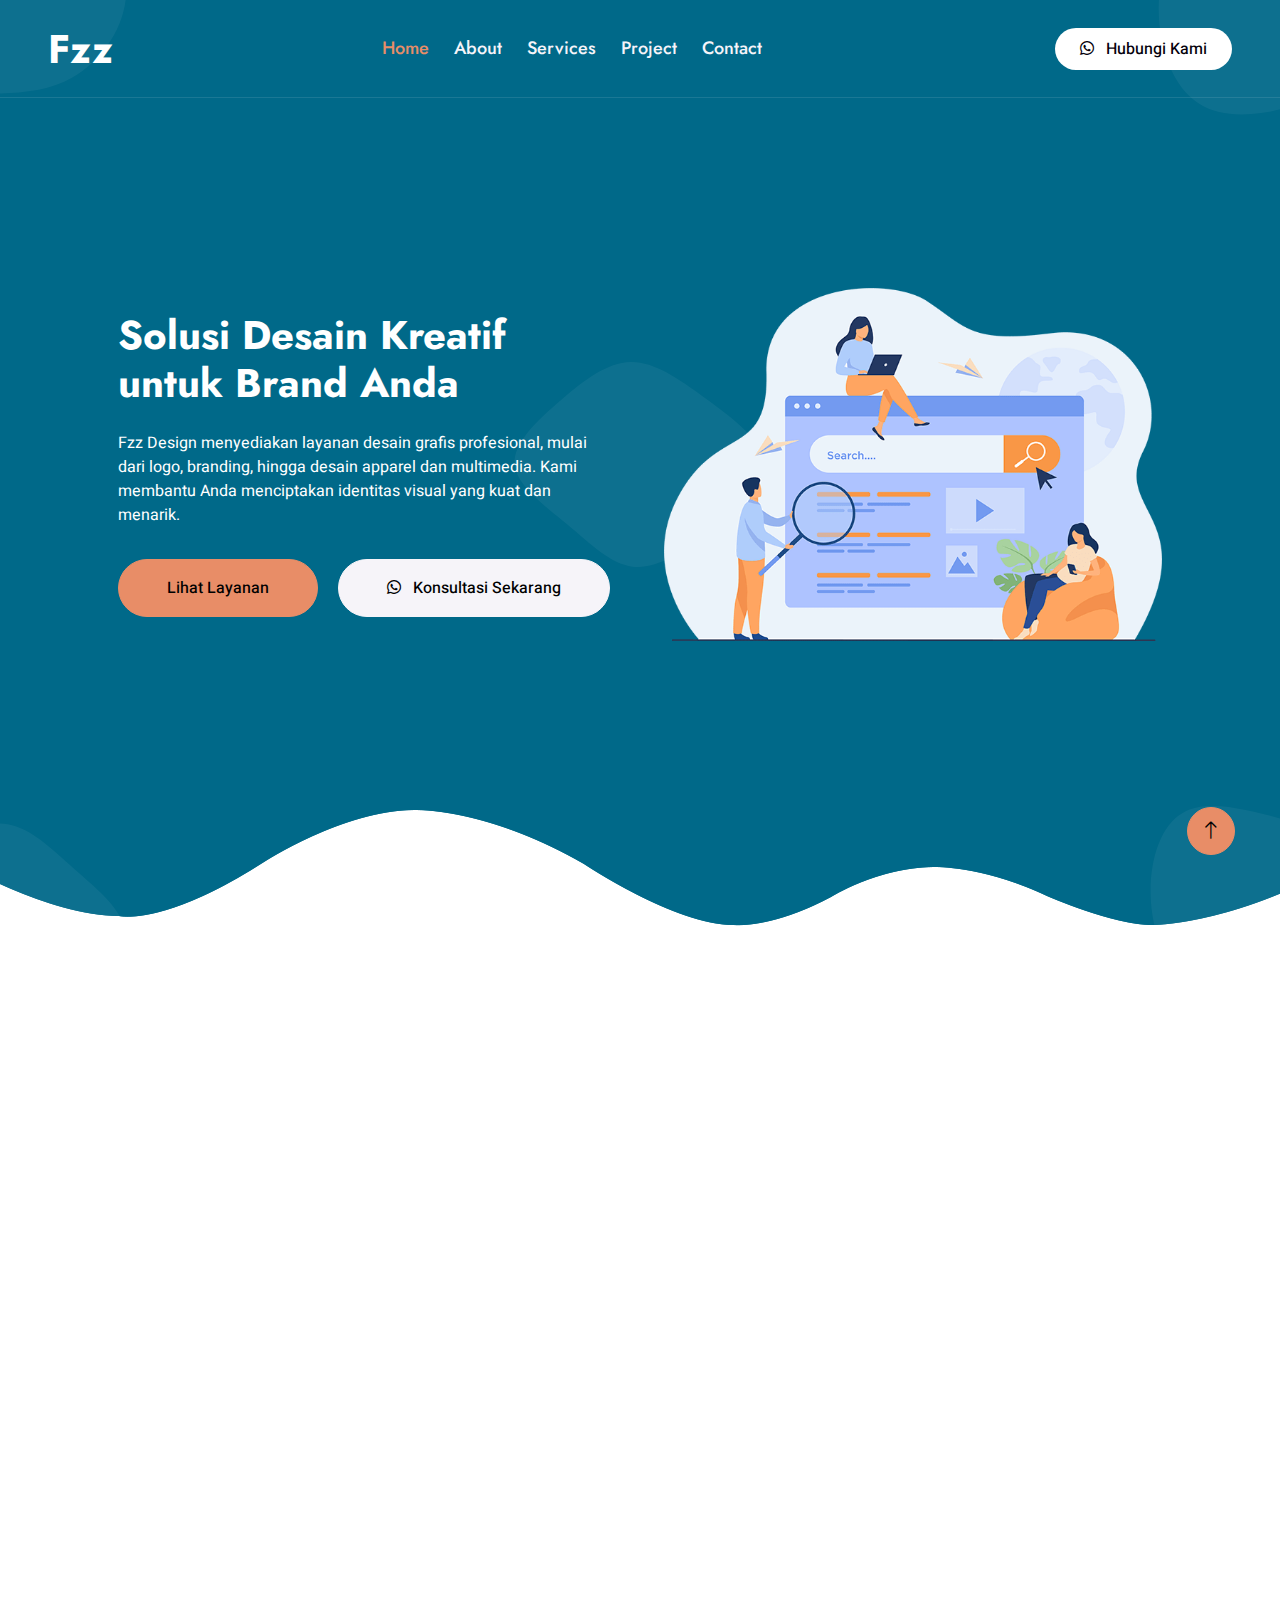
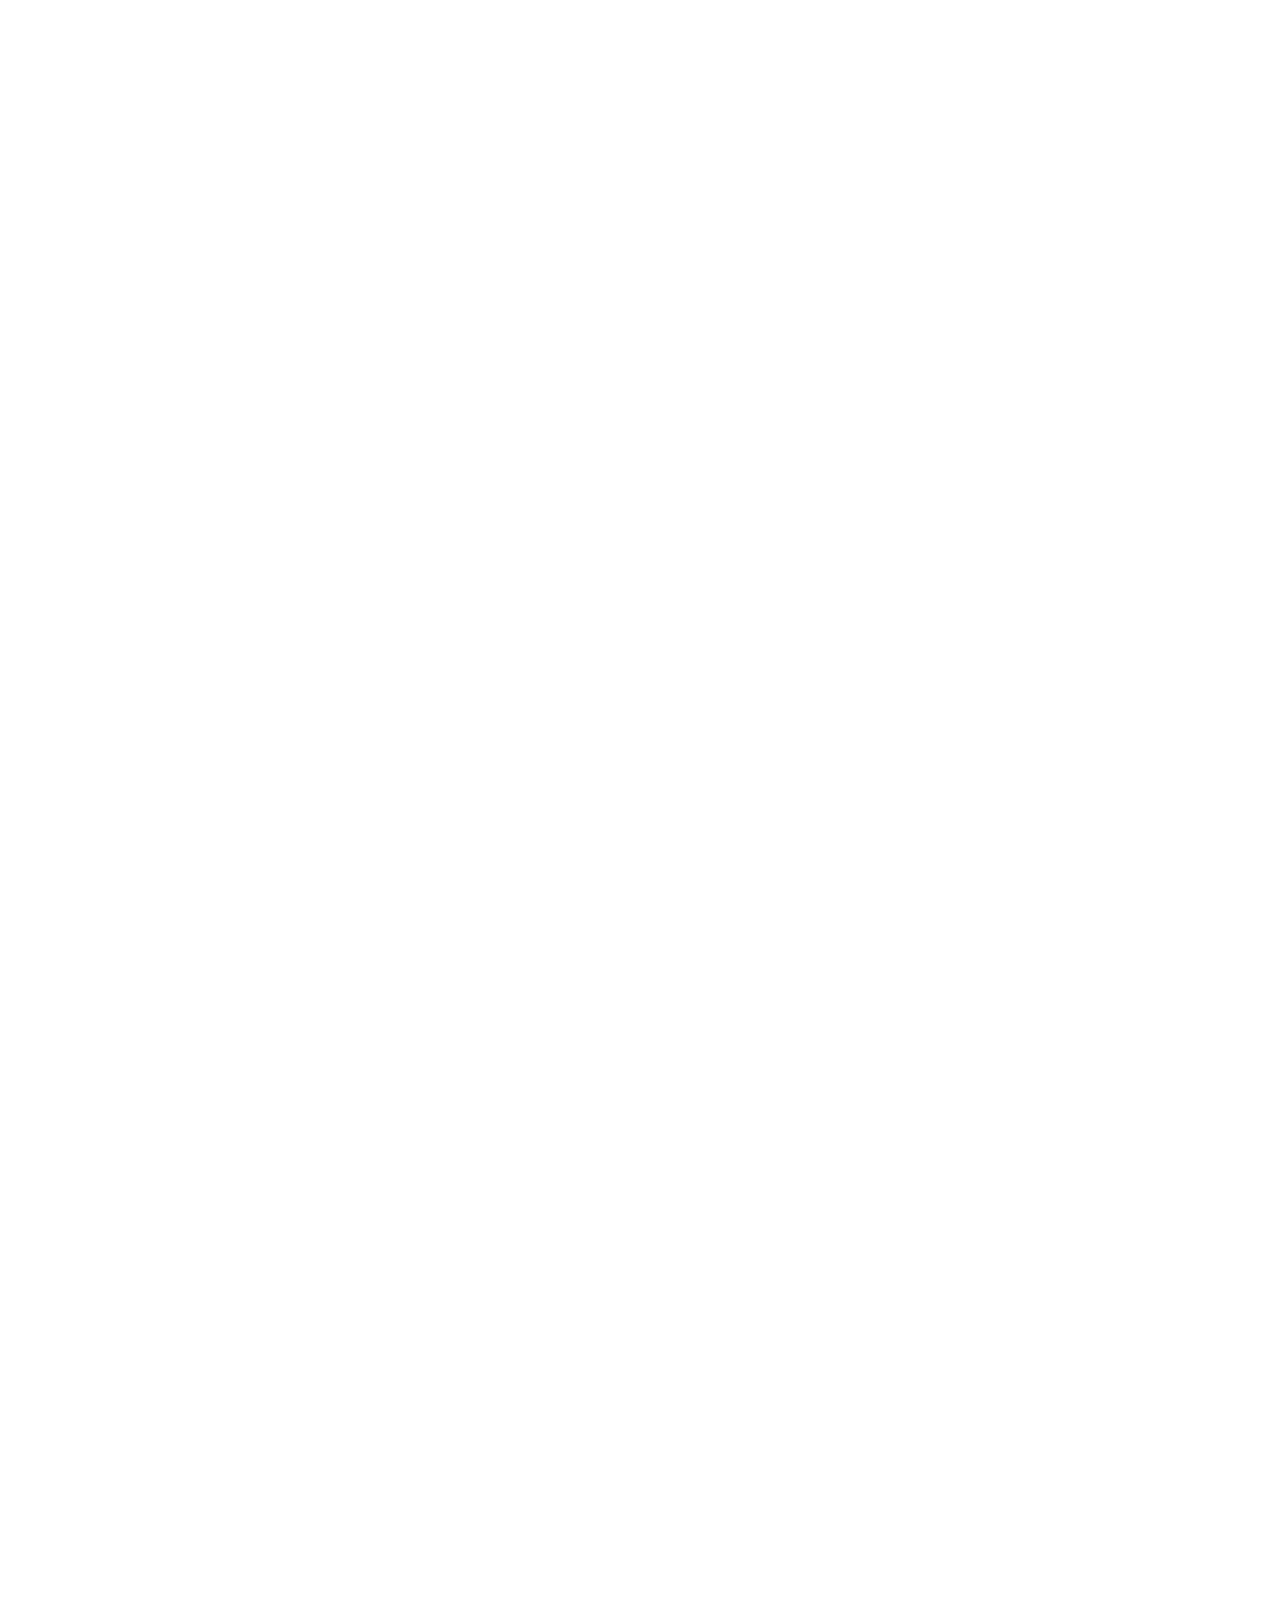
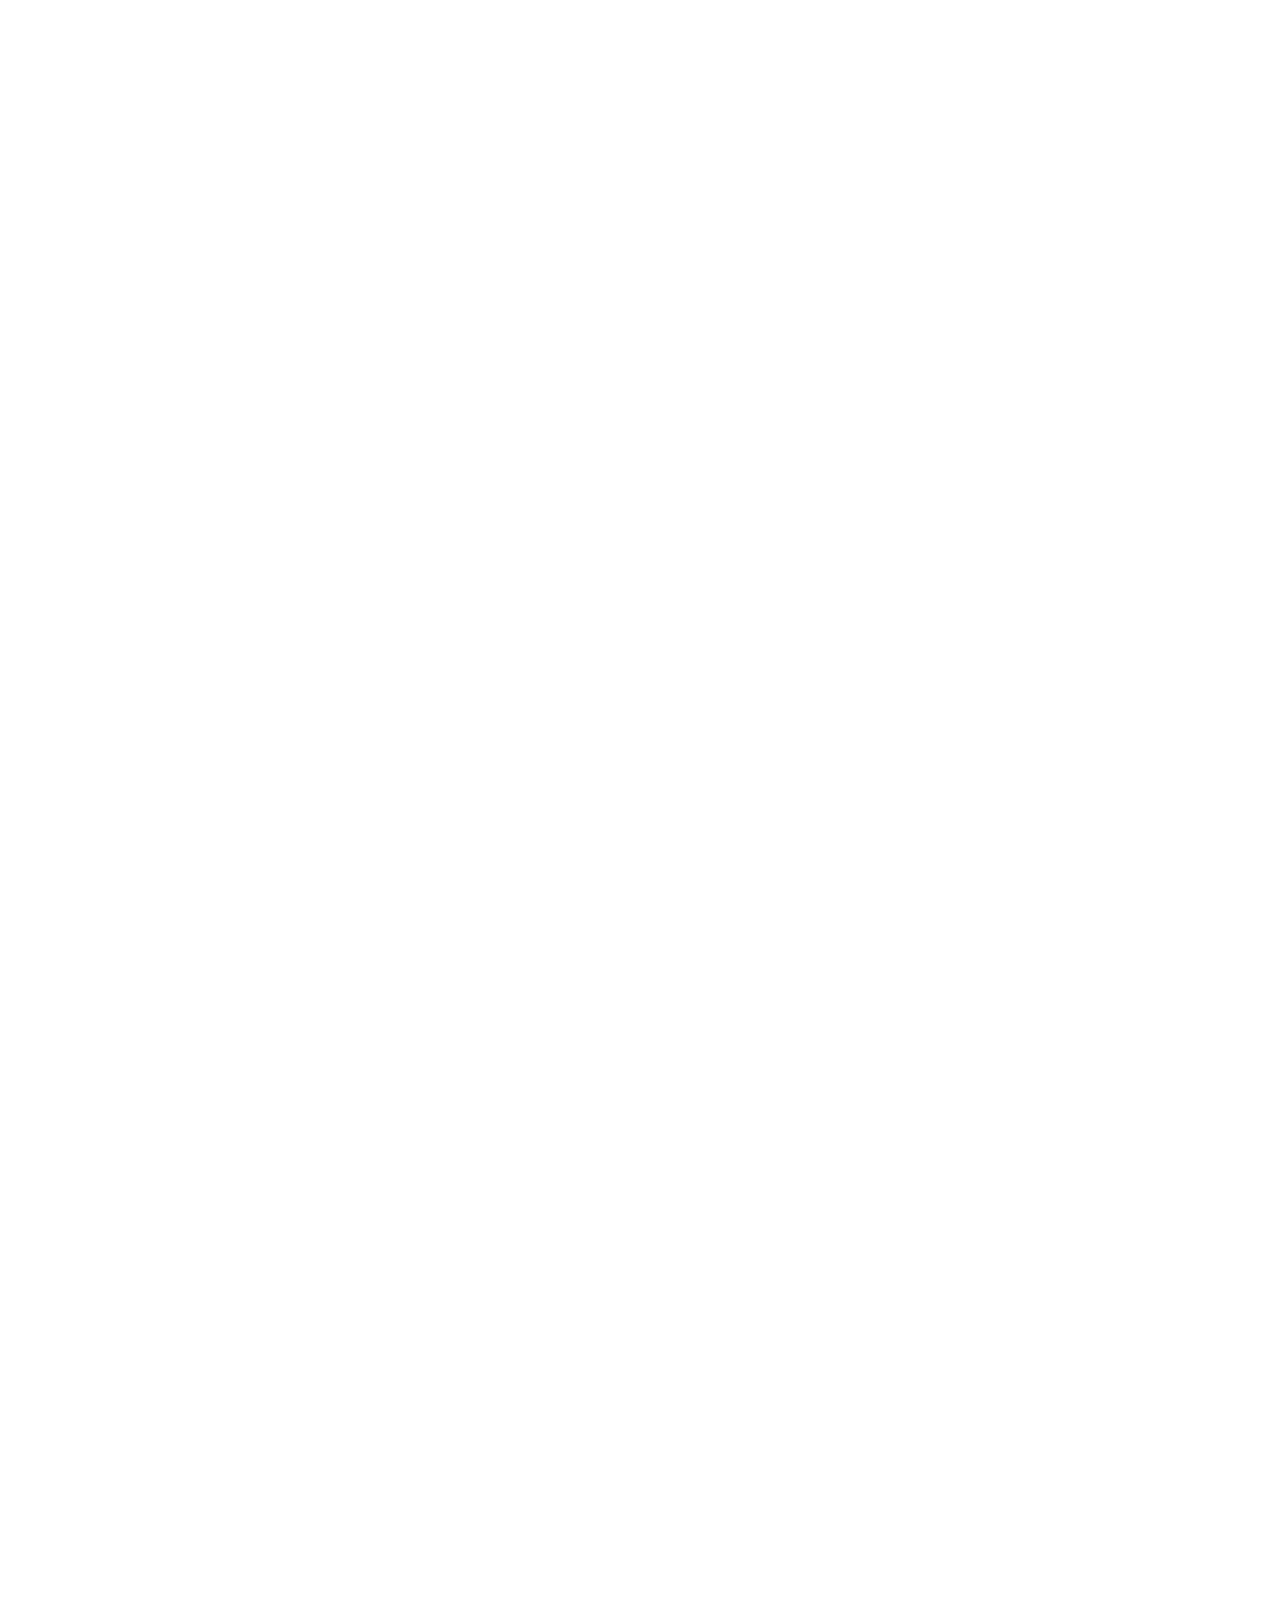
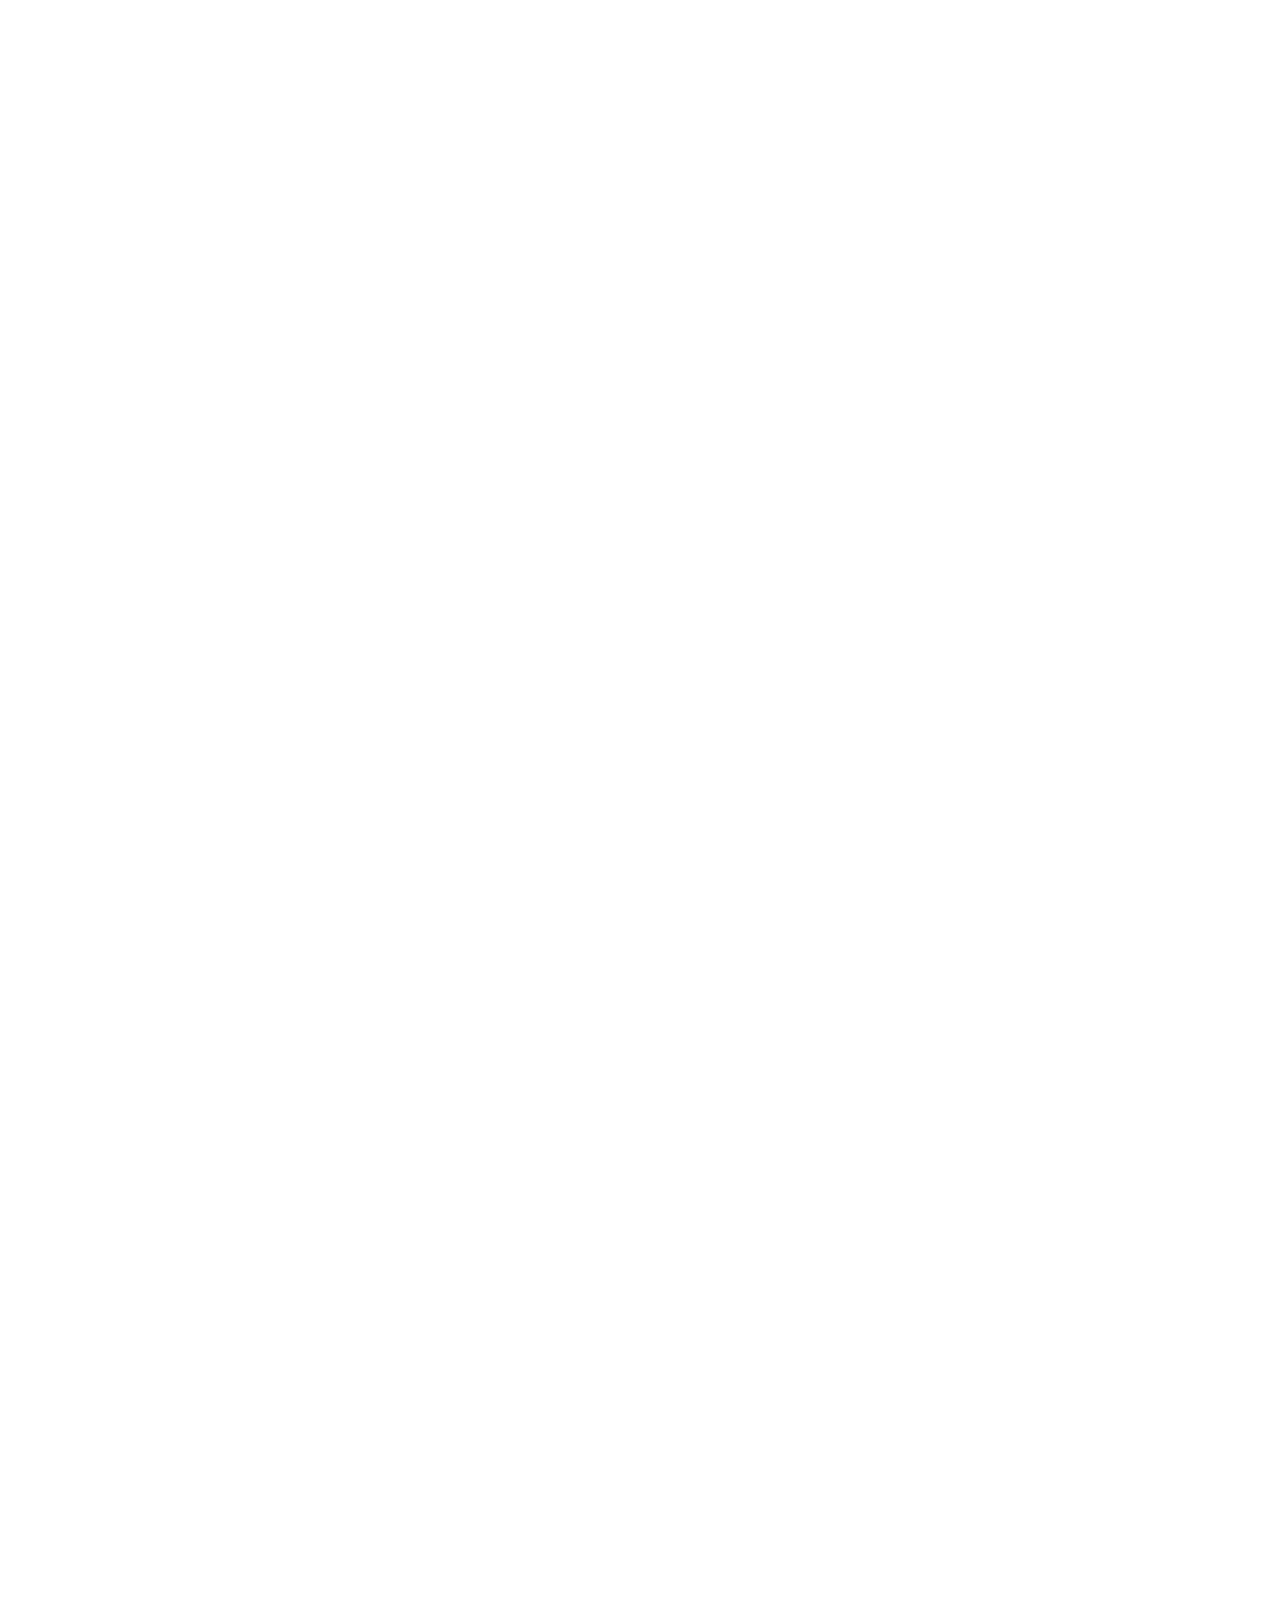
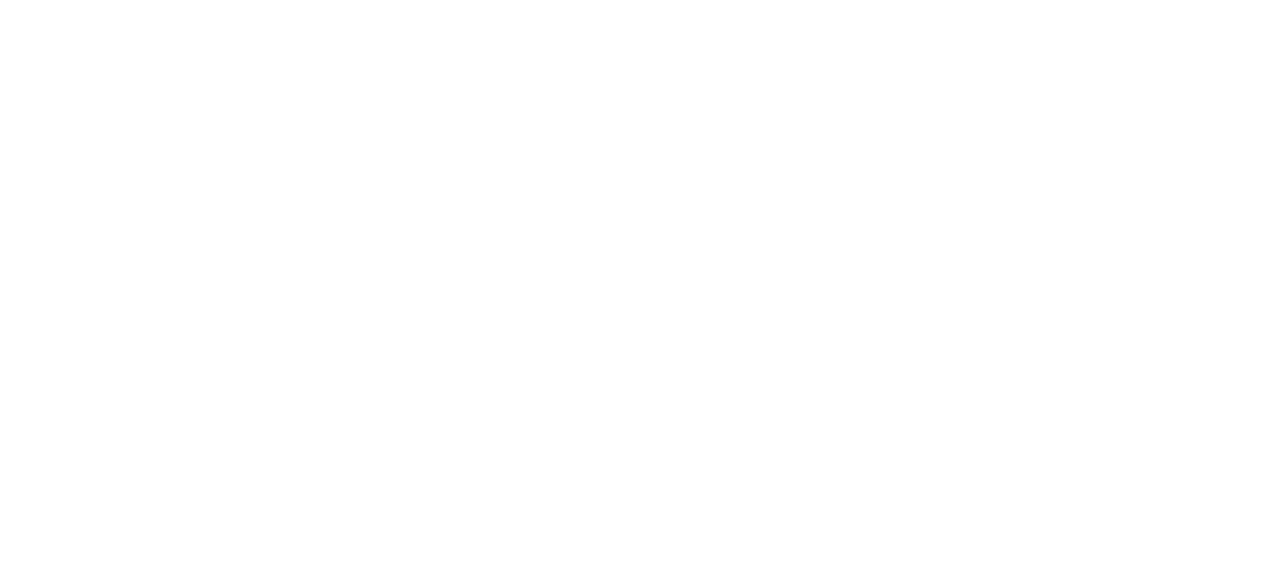
==== index.html @ 9c6b9a03 "landing page fzzdsgn" ====
<!DOCTYPE html>
<html lang="en">
  <head>
    <meta charset="utf-8" />
    <title>Fzz Design Grafis | Jasa Desain Grafis Profesional</title>
    <meta name="viewport" content="width=device-width, initial-scale=1.0" />
    <meta
      name="keywords"
      content="desain grafis, jasa desain grafis, desain logo, desain brosur, desain kemasan, Fzz Design, kreatif"
    />
    <meta
      name="description"
      content="Fzz Design Grafis menawarkan jasa desain grafis profesional untuk kebutuhan bisnis Anda. Kami menyediakan desain logo, brosur, kemasan, dan materi promosi lainnya yang inovatif dan kreatif."
    />
    <meta name="author" content="Fzz Design Grafis" />

    <!-- Open Graph / Facebook -->
    <meta
      property="og:title"
      content="Fzz Design Grafis | Jasa Desain Grafis Profesional"
    />
    <meta
      property="og:description"
      content="Fzz Design Grafis menawarkan jasa desain grafis profesional untuk kebutuhan bisnis Anda. Dapatkan desain logo, brosur, kemasan, dan materi promosi yang kreatif."
    />
    <meta property="og:image" content="img/og-image.jpg" />
    <!-- Ganti dengan path gambar yang sesuai -->
    <meta property="og:url" content="https://www.fzzdsgn.my.id/" />
    <!-- Ganti dengan URL usaha Anda -->
    <meta property="og:type" content="website" />

    <!-- Twitter Card -->
    <meta name="twitter:card" content="summary_large_image" />
    <meta
      name="twitter:title"
      content="Fzz Design Grafis | Jasa Desain Grafis Profesional"
    />
    <meta
      name="twitter:description"
      content="Fzz Design Grafis menyediakan solusi desain grafis profesional untuk logo, brosur, kemasan, dan promosi bisnis Anda."
    />
    <meta name="twitter:image" content="img/og-image.jpg" />
    <!-- Ganti dengan path gambar yang sesuai -->

    <!-- Favicon -->
    <link href="img/favicon.ico" rel="icon" type="image/x-icon" />

    <!-- Google Web Fonts -->
    <link rel="preconnect" href="https://fonts.googleapis.com" />
    <link rel="preconnect" href="https://fonts.gstatic.com" crossorigin />
    <link
      href="https://fonts.googleapis.com/css2?family=Heebo:wght@400;500&family=Jost:wght@500;600;700&display=swap"
      rel="stylesheet"
    />

    <!-- Icon Font Stylesheet -->
    <link
      href="https://cdnjs.cloudflare.com/ajax/libs/font-awesome/5.10.0/css/all.min.css"
      rel="stylesheet"
    />
    <link
      href="https://cdn.jsdelivr.net/npm/bootstrap-icons@1.4.1/font/bootstrap-icons.css"
      rel="stylesheet"
    />

    <!-- Libraries Stylesheet -->
    <link href="lib/animate/animate.min.css" rel="stylesheet" />
    <link href="lib/owlcarousel/assets/owl.carousel.min.css" rel="stylesheet" />
    <link href="lib/lightbox/css/lightbox.min.css" rel="stylesheet" />

    <!-- Customized Bootstrap Stylesheet -->
    <link href="css/bootstrap.min.css" rel="stylesheet" />

    <!-- Template Stylesheet -->
    <link href="css/style.css" rel="stylesheet" />

    <!-- Structured Data for SEO -->
    <script type="application/ld+json">
      {
        "@context": "http://schema.org",
        "@type": "LocalBusiness",
        "name": "Fzz Design Grafis",
        "url": "https://www.fzzdsgn.my.id/",
        "logo": "https://www.fzzdesign.com/img/logo.png",
        "description": "Fzz Design Grafis menawarkan jasa desain grafis profesional untuk kebutuhan bisnis Anda, termasuk desain logo, brosur, kemasan, dan materi promosi.",
        "telephone": "+6283820151628,
      }
    </script>
  </head>

  <body>
    <div class="container-xxl bg-white p-0">
      <!-- Spinner Start -->
      <div
        id="spinner"
        class="show bg-white position-fixed translate-middle w-100 vh-100 top-50 start-50 d-flex align-items-center justify-content-center"
      >
        <div
          class="spinner-grow text-primary"
          style="width: 3rem; height: 3rem"
          role="status"
        >
          <span class="sr-only">Loading...</span>
        </div>
      </div>
      <!-- Spinner End -->

      <!-- Navbar & Hero Start -->
      <div class="container-xxl position-relative p-0">
        <nav
          class="navbar navbar-expand-lg navbar-light px-4 px-lg-5 py-3 py-lg-0"
        >
          <a href="" class="navbar-brand p-0">
            <h1 class="m-0">Fzz</h1>
            <!-- <img src="img/logo.png" alt="Logo"> -->
          </a>
          <button
            class="navbar-toggler"
            type="button"
            data-bs-toggle="collapse"
            data-bs-target="#navbarCollapse"
          >
            <span class="fa fa-bars"></span>
          </button>
          <div class="collapse navbar-collapse" id="navbarCollapse">
            <div class="navbar-nav mx-auto py-0">
              <a href="index.html" class="nav-item nav-link active">Home</a>
              <a href="about.html" class="nav-item nav-link">About</a>
              <a href="service.html" class="nav-item nav-link">Services</a>
              <a href="project.html" class="nav-item nav-link">Project</a>
              <a href="contact.html" class="nav-item nav-link">Contact</a>
            </div>
            <a
              href="https://wa.me/6283820151628"
              class="btn rounded-pill py-2 px-4 ms-3 d-none d-lg-block"
              target="_blank"
              rel="noopener noreferrer"
            >
              <i class="fab fa-whatsapp me-2"></i> Hubungi Kami
            </a>
          </div>
        </nav>

        <div class="container-xxl bg-primary hero-header">
          <div class="container px-lg-5">
            <div class="row g-5 align-items-center">
              <div class="col-lg-6 text-center text-lg-start">
                <h1 class="text-white mb-4 animated slideInDown">
                  Solusi Desain Kreatif untuk Brand Anda
                </h1>
                <p class="text-white pb-3 animated slideInDown">
                  Fzz Design menyediakan layanan desain grafis profesional,
                  mulai dari logo, branding, hingga desain apparel dan
                  multimedia. Kami membantu Anda menciptakan identitas visual
                  yang kuat dan menarik.
                </p>
                <a
                  href="#feature"
                  class="btn btn-secondary py-sm-3 px-sm-5 rounded-pill me-3 animated slideInLeft"
                >
                  Lihat Layanan
                </a>
                <a
                  href="https://wa.me/6281234567890"
                  class="btn btn-light py-sm-3 px-sm-5 rounded-pill animated slideInRight"
                  target="_blank"
                  rel="noopener noreferrer"
                >
                  <i class="fab fa-whatsapp me-2"></i> Konsultasi Sekarang
                </a>
              </div>
              <div class="col-lg-6 text-center text-lg-start">
                <img
                  class="img-fluid animated zoomIn"
                  src="img/hero.png"
                  alt="Ilustrasi Desain Kreatif"
                />
              </div>
            </div>
          </div>
        </div>
      </div>
      <!-- Navbar & Hero End -->

      <!-- Feature Start -->
      <div class="container-xxl py-5" id="feature">
        <div class="container py-5 px-lg-5">
          <div class="row g-4">
            <!-- Desain Logo & Branding -->
            <div class="col-lg-4 wow fadeInUp" data-wow-delay="0.1s">
              <div class="feature-item bg-light rounded text-center p-4">
                <i class="fas fa-3x fa-pen-nib text-primary mb-4"></i>
                <h5 class="mb-3">Desain Logo & Branding</h5>
                <p class="m-0">
                  Kreasi logo unik dan sistem branding lengkap untuk membangun
                  identitas visual yang kuat dan mudah diingat
                </p>
              </div>
            </div>

            <!-- Desain Cetak & Digital -->
            <div class="col-lg-4 wow fadeInUp" data-wow-delay="0.3s">
              <div class="feature-item bg-light rounded text-center p-4">
                <i class="fas fa-3x fa-object-group text-primary mb-4"></i>
                <h5 class="mb-3">Desain Multimédia</h5>
                <p class="m-0">
                  Solusi lengkap untuk kebutuhan cetak dan digital: banner,
                  poster, livery kendaraan, dan materi promosi lainnya
                </p>
              </div>
            </div>

            <!-- Desain Apparel -->
            <div class="col-lg-4 wow fadeInUp" data-wow-delay="0.5s">
              <div class="feature-item bg-light rounded text-center p-4">
                <i class="fas fa-3x fa-tshirt text-primary mb-4"></i>
                <h5 class="mb-3">Desain Apparel</h5>
                <p class="m-0">
                  Konsep desain apparel kreatif mulai jersey olahraga, kaos
                  retro, hingga merchandise eksklusif
                </p>
              </div>
            </div>
          </div>
        </div>
      </div>
      <!-- Feature End -->

      <!-- About Start -->
      <div class="container-xxl py-5">
        <div class="container py-5 px-lg-5">
          <div class="row g-5 align-items-center">
            <div class="col-lg-6 wow fadeInUp" data-wow-delay="0.1s">
              <p class="section-title text-secondary">
                Tentang Kami<span></span>
              </p>
              <h1 class="mb-5">
                #1 Studio Desain Kreatif dengan Pengalaman Profesional
              </h1>
              <p class="mb-4">
                FZZ Design menyediakan solusi desain kreatif untuk berbagai
                kebutuhan bisnis Anda. Spesialisasi kami dalam membuat identitas
                visual yang kuat dan memorable melalui:
              </p>
              <div class="skill mb-4">
                <div class="d-flex justify-content-between">
                  <p class="mb-2">Logo Design</p>
                  <p class="mb-2">100%</p>
                </div>
                <div class="progress">
                  <div
                    class="progress-bar bg-primary"
                    role="progressbar"
                    aria-valuenow="100"
                    aria-valuemin="0"
                    aria-valuemax="100"
                  ></div>
                </div>
              </div>
              <div class="skill mb-4">
                <div class="d-flex justify-content-between">
                  <p class="mb-2">Font Custom</p>
                  <p class="mb-2">100%</p>
                </div>
                <div class="progress">
                  <div
                    class="progress-bar bg-primary"
                    role="progressbar"
                    aria-valuenow="100"
                    aria-valuemin="0"
                    aria-valuemax="100"
                  ></div>
                </div>
              </div>
              <div class="skill mb-4">
                <div class="d-flex justify-content-between">
                  <p class="mb-2">Banner</p>
                  <p class="mb-2">100%</p>
                </div>
                <div class="progress">
                  <div
                    class="progress-bar bg-primary"
                    role="progressbar"
                    aria-valuenow="100"
                    aria-valuemin="0"
                    aria-valuemax="100"
                  ></div>
                </div>
              </div>
              <div class="skill mb-4">
                <div class="d-flex justify-content-between">
                  <p class="mb-2">Retro</p>
                  <p class="mb-2">100%</p>
                </div>
                <div class="progress">
                  <div
                    class="progress-bar bg-primary"
                    role="progressbar"
                    aria-valuenow="100"
                    aria-valuemin="0"
                    aria-valuemax="100"
                  ></div>
                </div>
              </div>
              <div class="skill mb-4">
                <div class="d-flex justify-content-between">
                  <p class="mb-2">Jersey</p>
                  <p class="mb-2">100%</p>
                </div>
                <div class="progress">
                  <div
                    class="progress-bar bg-primary"
                    role="progressbar"
                    aria-valuenow="100"
                    aria-valuemin="0"
                    aria-valuemax="100"
                  ></div>
                </div>
              </div>
              <div class="skill mb-4">
                <div class="d-flex justify-content-between">
                  <p class="mb-2">Poster</p>
                  <p class="mb-2">100%</p>
                </div>
                <div class="progress">
                  <div
                    class="progress-bar bg-primary"
                    role="progressbar"
                    aria-valuenow="100"
                    aria-valuemin="0"
                    aria-valuemax="100"
                  ></div>
                </div>
              </div>
              <div class="skill mb-4">
                <div class="d-flex justify-content-between">
                  <p class="mb-2">Livery</p>
                  <p class="mb-2">100%</p>
                </div>
                <div class="progress">
                  <div
                    class="progress-bar bg-primary"
                    role="progressbar"
                    aria-valuenow="100"
                    aria-valuemin="0"
                    aria-valuemax="100"
                  ></div>
                </div>
              </div>
              <a
                href=""
                class="btn btn-primary py-sm-3 px-sm-5 rounded-pill mt-3"
                ><i class="fab fa-whatsapp me-2"></i> Dapatkan Penawaran</a
              >
            </div>
            <div class="col-lg-6">
              <img
                class="img-fluid wow zoomIn"
                data-wow-delay="0.5s"
                src="img/about.png"
              />
            </div>
          </div>
        </div>
      </div>
      <!-- About End -->

      <!-- Facts Start -->
      <div
        class="container-xxl bg-primary fact py-5 wow fadeInUp"
        data-wow-delay="0.1s"
      >
        <div class="container py-5 px-lg-5">
          <div class="row g-4">
            <!-- Pengalaman -->
            <div
              class="col-md-6 col-lg-3 text-center wow fadeIn"
              data-wow-delay="0.1s"
            >
              <i class="fas fa-pen-nib fa-3x text-secondary mb-3"></i>
              <h1 class="text-white mb-2" data-toggle="counter-up">5</h1>
              <p class="text-white mb-0">Tahun Pengalaman</p>
            </div>

            <!-- Klien Puas -->
            <div
              class="col-md-6 col-lg-3 text-center wow fadeIn"
              data-wow-delay="0.3s"
            >
              <i class="fas fa-smile fa-3x text-secondary mb-3"></i>
              <h1 class="text-white mb-2" data-toggle="counter-up">250</h1>
              <p class="text-white mb-0">Klien Puas</p>
            </div>

            <!-- Proyek Selesai -->
            <div
              class="col-md-6 col-lg-3 text-center wow fadeIn"
              data-wow-delay="0.5s"
            >
              <i class="fas fa-check-circle fa-3x text-secondary mb-3"></i>
              <h1 class="text-white mb-2" data-toggle="counter-up">500</h1>
              <p class="text-white mb-0">Proyek Selesai</p>
            </div>

            <!-- Revisi Garansi -->
            <div
              class="col-md-6 col-lg-3 text-center wow fadeIn"
              data-wow-delay="0.7s"
            >
              <i class="fas fa-sync-alt fa-3x text-secondary mb-3"></i>
              <h1 class="text-white mb-2" data-toggle="counter-up">100</h1>
              <p class="text-white mb-0">Revisi Garansi</p>
            </div>
          </div>
        </div>
      </div>
      <!-- Facts End -->

      <!-- Projects Start -->
      <div class="container-xxl py-5">
        <div class="container py-5 px-lg-5">
          <div class="wow fadeInUp" data-wow-delay="0.1s">
            <p class="section-title text-secondary justify-content-center">
              <span></span>Proyek Kami<span></span>
            </p>
            <h1 class="text-center mb-5">Proyek yang Telah Selesai</h1>
          </div>
          <div class="row g-4 portfolio-container">
            <!-- Portfolio item 1 -->
            <div
              class="col-lg-4 col-md-6 portfolio-item wow fadeInUp"
              data-wow-delay="0.1s"
            >
              <div class="position-relative rounded overflow-hidden">
                <img
                  class="img-fluid w-100 rounded"
                  style="height: 300px; object-fit: cover"
                  src="img/portfolio-1.jpg"
                  alt=""
                />
                <div class="portfolio-overlay">
                  <a
                    class="btn btn-square btn-outline-light mx-1"
                    href="img/portfolio-1.jpg"
                    data-lightbox="portfolio"
                  >
                    <i class="fa fa-eye"></i>
                  </a>
                </div>
              </div>
            </div>

            <!-- Portfolio item 2 -->
            <div
              class="col-lg-4 col-md-6 portfolio-item wow fadeInUp"
              data-wow-delay="0.3s"
            >
              <div class="position-relative rounded overflow-hidden">
                <img
                  class="img-fluid w-100 rounded"
                  style="height: 300px; object-fit: cover"
                  src="img/portfolio-2.jpg"
                  alt=""
                />
                <div class="portfolio-overlay">
                  <a
                    class="btn btn-square btn-outline-light mx-1"
                    href="img/portfolio-2.jpg"
                    data-lightbox="portfolio"
                  >
                    <i class="fa fa-eye"></i>
                  </a>
                </div>
              </div>
            </div>

            <!-- Portfolio item 3 -->
            <div
              class="col-lg-4 col-md-6 portfolio-item wow fadeInUp"
              data-wow-delay="0.5s"
            >
              <div class="position-relative rounded overflow-hidden">
                <img
                  class="img-fluid w-100 rounded"
                  style="height: 300px; object-fit: cover"
                  src="img/portfolio-3.jpg"
                  alt=""
                />
                <div class="portfolio-overlay">
                  <a
                    class="btn btn-square btn-outline-light mx-1"
                    href="img/portfolio-3.jpg"
                    data-lightbox="portfolio"
                  >
                    <i class="fa fa-eye"></i>
                  </a>
                </div>
              </div>
            </div>

            <!-- Portfolio item 4 -->
            <div
              class="col-lg-4 col-md-6 portfolio-item wow fadeInUp"
              data-wow-delay="0.1s"
            >
              <div class="position-relative rounded overflow-hidden">
                <img
                  class="img-fluid w-100 rounded"
                  style="height: 300px; object-fit: cover"
                  src="img/portfolio-4.jpg"
                  alt=""
                />
                <div class="portfolio-overlay">
                  <a
                    class="btn btn-square btn-outline-light mx-1"
                    href="img/portfolio-4.jpg"
                    data-lightbox="portfolio"
                  >
                    <i class="fa fa-eye"></i>
                  </a>
                </div>
              </div>
            </div>

            <!-- Portfolio item 5 -->
            <div
              class="col-lg-4 col-md-6 portfolio-item wow fadeInUp"
              data-wow-delay="0.3s"
            >
              <div class="position-relative rounded overflow-hidden">
                <img
                  class="img-fluid w-100 rounded"
                  style="height: 300px; object-fit: cover"
                  src="img/portfolio-5.jpg"
                  alt=""
                />
                <div class="portfolio-overlay">
                  <a
                    class="btn btn-square btn-outline-light mx-1"
                    href="img/portfolio-5.jpg"
                    data-lightbox="portfolio"
                  >
                    <i class="fa fa-eye"></i>
                  </a>
                </div>
              </div>
            </div>

            <!-- Portfolio item 6 -->
            <div
              class="col-lg-4 col-md-6 portfolio-item wow fadeInUp"
              data-wow-delay="0.5s"
            >
              <div class="position-relative rounded overflow-hidden">
                <img
                  class="img-fluid w-100 rounded"
                  style="height: 300px; object-fit: cover"
                  src="img/portfolio-6.jpg"
                  alt=""
                />
                <div class="portfolio-overlay">
                  <a
                    class="btn btn-square btn-outline-light mx-1"
                    href="img/portfolio-6.jpg"
                    data-lightbox="portfolio"
                  >
                    <i class="fa fa-eye"></i>
                  </a>
                </div>
              </div>
            </div>

            <!-- Portfolio item 7 -->
            <div
              class="col-lg-4 col-md-6 portfolio-item wow fadeInUp"
              data-wow-delay="0.1s"
            >
              <div class="position-relative rounded overflow-hidden">
                <img
                  class="img-fluid w-100 rounded"
                  style="height: 300px; object-fit: cover"
                  src="img/portfolio-7.jpg"
                  alt=""
                />
                <div class="portfolio-overlay">
                  <a
                    class="btn btn-square btn-outline-light mx-1"
                    href="img/portfolio-7.jpg"
                    data-lightbox="portfolio"
                  >
                    <i class="fa fa-eye"></i>
                  </a>
                </div>
              </div>
            </div>

            <!-- Portfolio item 8 -->
            <div
              class="col-lg-4 col-md-6 portfolio-item wow fadeInUp"
              data-wow-delay="0.3s"
            >
              <div class="position-relative rounded overflow-hidden">
                <img
                  class="img-fluid w-100 rounded"
                  style="height: 300px; object-fit: cover"
                  src="img/portfolio-8.jpg"
                  alt=""
                />
                <div class="portfolio-overlay">
                  <a
                    class="btn btn-square btn-outline-light mx-1"
                    href="img/portfolio-8.jpg"
                    data-lightbox="portfolio"
                  >
                    <i class="fa fa-eye"></i>
                  </a>
                </div>
              </div>
            </div>

            <!-- Portfolio item 9 -->
            <div
              class="col-lg-4 col-md-6 portfolio-item wow fadeInUp"
              data-wow-delay="0.5s"
            >
              <div class="position-relative rounded overflow-hidden">
                <img
                  class="img-fluid w-100 rounded"
                  style="height: 300px; object-fit: cover"
                  src="img/portfolio-9.jpg"
                  alt=""
                />
                <div class="portfolio-overlay">
                  <a
                    class="btn btn-square btn-outline-light mx-1"
                    href="img/portfolio-9.jpg"
                    data-lightbox="portfolio"
                  >
                    <i class="fa fa-eye"></i>
                  </a>
                </div>
              </div>
            </div>

            <!-- Portfolio item 10 -->
            <div
              class="col-lg-4 col-md-6 portfolio-item wow fadeInUp"
              data-wow-delay="0.1s"
            >
              <div class="position-relative rounded overflow-hidden">
                <img
                  class="img-fluid w-100 rounded"
                  style="height: 300px; object-fit: cover"
                  src="img/portfolio-10.jpg"
                  alt=""
                />
                <div class="portfolio-overlay">
                  <a
                    class="btn btn-square btn-outline-light mx-1"
                    href="img/portfolio-10.jpg"
                    data-lightbox="portfolio"
                  >
                    <i class="fa fa-eye"></i>
                  </a>
                </div>
              </div>
            </div>

            <!-- Portfolio item 11 -->
            <div
              class="col-lg-4 col-md-6 portfolio-item wow fadeInUp"
              data-wow-delay="0.3s"
            >
              <div class="position-relative rounded overflow-hidden">
                <img
                  class="img-fluid w-100 rounded"
                  style="height: 300px; object-fit: cover"
                  src="img/portfolio-11.jpg"
                  alt=""
                />
                <div class="portfolio-overlay">
                  <a
                    class="btn btn-square btn-outline-light mx-1"
                    href="img/portfolio-11.jpg"
                    data-lightbox="portfolio"
                  >
                    <i class="fa fa-eye"></i>
                  </a>
                </div>
              </div>
            </div>

            <!-- Portfolio item 12 -->
            <div
              class="col-lg-4 col-md-6 portfolio-item wow fadeInUp"
              data-wow-delay="0.5s"
            >
              <div class="position-relative rounded overflow-hidden">
                <img
                  class="img-fluid w-100 rounded"
                  style="height: 300px; object-fit: cover"
                  src="img/portfolio-12.jpg"
                  alt=""
                />
                <div class="portfolio-overlay">
                  <a
                    class="btn btn-square btn-outline-light mx-1"
                    href="img/portfolio-12.jpg"
                    data-lightbox="portfolio"
                  >
                    <i class="fa fa-eye"></i>
                  </a>
                </div>
              </div>
            </div>

            <!-- Portfolio item 13 -->
            <div
              class="col-lg-4 col-md-6 portfolio-item wow fadeInUp"
              data-wow-delay="0.1s"
            >
              <div class="position-relative rounded overflow-hidden">
                <img
                  class="img-fluid w-100 rounded"
                  style="height: 300px; object-fit: cover"
                  src="img/portfolio-13.jpg"
                  alt=""
                />
                <div class="portfolio-overlay">
                  <a
                    class="btn btn-square btn-outline-light mx-1"
                    href="img/portfolio-13.jpg"
                    data-lightbox="portfolio"
                  >
                    <i class="fa fa-eye"></i>
                  </a>
                </div>
              </div>
            </div>

            <!-- Portfolio item 14 -->
            <div
              class="col-lg-4 col-md-6 portfolio-item wow fadeInUp"
              data-wow-delay="0.3s"
            >
              <div class="position-relative rounded overflow-hidden">
                <img
                  class="img-fluid w-100 rounded"
                  style="height: 300px; object-fit: cover"
                  src="img/portfolio-14.jpg"
                  alt=""
                />
                <div class="portfolio-overlay">
                  <a
                    class="btn btn-square btn-outline-light mx-1"
                    href="img/portfolio-14.jpg"
                    data-lightbox="portfolio"
                  >
                    <i class="fa fa-eye"></i>
                  </a>
                </div>
              </div>
            </div>

            <!-- Portfolio item 15 -->
            <div
              class="col-lg-4 col-md-6 portfolio-item wow fadeInUp"
              data-wow-delay="0.5s"
            >
              <div class="position-relative rounded overflow-hidden">
                <img
                  class="img-fluid w-100 rounded"
                  style="height: 300px; object-fit: cover"
                  src="img/portfolio-15.jpg"
                  alt=""
                />
                <div class="portfolio-overlay">
                  <a
                    class="btn btn-square btn-outline-light mx-1"
                    href="img/portfolio-15.jpg"
                    data-lightbox="portfolio"
                  >
                    <i class="fa fa-eye"></i>
                  </a>
                </div>
              </div>
            </div>
          </div>
        </div>
      </div>
      <!-- Projects End -->

      <!-- Newsletter Start -->
      <div
        class="container-xxl bg-primary newsletter py-5 wow fadeInUp"
        data-wow-delay="0.1s"
      >
        <div class="container py-5 px-lg-5">
          <div class="row justify-content-center">
            <div class="col-lg-7 text-center">
              <p class="section-title text-white justify-content-center">
                <span></span>Berlangganan<span></span>
              </p>
              <h1 class="text-center text-white mb-4">
                Dapatkan Update & Penawaran Spesial
              </h1>
              <p class="text-white mb-4">
                Daftarkan email Anda untuk mendapatkan informasi terbaru tentang
                layanan desain, promo menarik, dan tips kreatif langsung ke
                inbox Anda.
              </p>
              <form
                action="mailto:hanifarsyad180@gmail.com"
                method="post"
                enctype="text/plain"
              >
                <div class="position-relative w-100 mt-3">
                  <input
                    class="form-control border-0 rounded-pill w-100 ps-4 pe-5"
                    type="email"
                    name="email"
                    placeholder="Masukkan Email Anda"
                    style="height: 48px"
                    required
                  />
                  <button
                    type="submit"
                    class="btn shadow-none position-absolute top-0 end-0 mt-1 me-2"
                  >
                    <i class="fa fa-paper-plane text-primary fs-4"></i>
                  </button>
                </div>
              </form>
              <p class="text-white mt-3">
                <small
                  >Kami tidak akan mengirim spam. Unsubscribe kapan saja.</small
                >
              </p>
            </div>
          </div>
        </div>
      </div>
      <!-- Newsletter End -->

      <!-- Testimonial Start -->
      <div class="container-xxl py-5 wow fadeInUp" data-wow-delay="0.1s">
        <div class="container py-5 px-lg-5">
          <p class="section-title text-secondary justify-content-center">
            <span></span>Testimoni<span></span>
          </p>
          <h1 class="text-center mb-5">Apa Kata Klien Kami!</h1>
          <div class="owl-carousel testimonial-carousel">
            <div class="testimonial-item bg-light rounded my-4">
              <p class="fs-5">
                <i class="fa fa-quote-left fa-4x text-primary mt-n4 me-3"></i>
                Jasa desain grafis yang profesional dan kreatif. Desain yang
                dihasilkan sangat sesuai dengan identitas brand kami dan mampu
                menarik perhatian pelanggan.
              </p>
              <div class="d-flex align-items-center">
                <div class="ps-4">
                  <h5 class="mb-1">Agus Prasetyo</h5>
                  <span>Pengusaha</span>
                </div>
              </div>
            </div>
            <div class="testimonial-item bg-light rounded my-4">
              <p class="fs-5">
                <i class="fa fa-quote-left fa-4x text-primary mt-n4 me-3"></i>
                Tim desain grafis yang berdedikasi tinggi dan responsif terhadap
                kebutuhan kami. Proses pengerjaan cepat dan hasil akhir yang
                memukau.
              </p>
              <div class="d-flex align-items-center">
                <div class="ps-4">
                  <h5 class="mb-1">Rina Sari</h5>
                  <span>Desainer</span>
                </div>
              </div>
            </div>
            <div class="testimonial-item bg-light rounded my-4">
              <p class="fs-5">
                <i class="fa fa-quote-left fa-4x text-primary mt-n4 me-3"></i>
                Hasil desain sangat inovatif dan memenuhi ekspektasi. Pengalaman
                bekerja dengan tim ini sangat menyenangkan dan profesional.
              </p>
              <div class="d-flex align-items-center">
                <div class="ps-4">
                  <h5 class="mb-1">Dewi Lestari</h5>
                  <span>Marketing Manager</span>
                </div>
              </div>
            </div>
          </div>
        </div>
      </div>
      <!-- Testimonial End -->

      <!-- Footer Start -->
      <div
        class="container-fluid bg-primary text-light footer wow fadeIn"
        data-wow-delay="0.1s"
      >
        <div class="container py-5 px-lg-5">
          <div class="row g-5">
            <div class="col-md-6 col-lg-3">
              <p class="section-title text-white h5 mb-4">
                Address<span></span>
              </p>
              <p><i class="fa fa-phone-alt me-2"></i>+6283820151628</p>
              <p><i class="fa fa-envelope me-2"></i>hanifarsyad180@gmail.com</p>
              <div class="d-flex pt-2">
                <a
                  class="btn btn-outline-light btn-social"
                  href="https://www.instagram.com/fzzdsgn/"
                  ><i class="fab fa-instagram"></i
                ></a>
              </div>
            </div>
            <div class="col-md-6 col-lg-3">
              <p class="section-title text-white h5 mb-4">
                Quick Link<span></span>
              </p>
              <a class="btn btn-link" href="about.html">About</a>
              <a class="btn btn-link" href="project.html">Project</a>
              <a class="btn btn-link" href="service.html">Services</a>
              <a class="btn btn-link" href="contact.html">Contact</a>
            </div>
            <div class="col-md-6 col-lg-3">
              <p class="section-title text-white h5 mb-4">
                Gallery<span></span>
              </p>
              <div class="row g-2">
                <div class="col-4">
                  <img
                    class="img-fluid d-block mx-auto"
                    style="width: 100px; height: 100px; object-fit: cover"
                    src="img/portfolio-1.jpg"
                    alt="Image"
                  />
                </div>
                <div class="col-4">
                  <img
                    class="img-fluid d-block mx-auto"
                    style="width: 100px; height: 100px; object-fit: cover"
                    src="img/portfolio-2.jpg"
                    alt="Image"
                  />
                </div>
                <div class="col-4">
                  <img
                    class="img-fluid d-block mx-auto"
                    style="width: 100px; height: 100px; object-fit: cover"
                    src="img/portfolio-3.jpg"
                    alt="Image"
                  />
                </div>
                <div class="col-4">
                  <img
                    class="img-fluid d-block mx-auto"
                    style="width: 100px; height: 100px; object-fit: cover"
                    src="img/portfolio-4.jpg"
                    alt="Image"
                  />
                </div>
                <div class="col-4">
                  <img
                    class="img-fluid d-block mx-auto"
                    style="width: 100px; height: 100px; object-fit: cover"
                    src="img/portfolio-5.jpg"
                    alt="Image"
                  />
                </div>
                <div class="col-4">
                  <img
                    class="img-fluid d-block mx-auto"
                    style="width: 100px; height: 100px; object-fit: cover"
                    src="img/portfolio-6.jpg"
                    alt="Image"
                  />
                </div>
              </div>
            </div>

            <div class="col-md-6 col-lg-3">
              <p class="section-title text-white h5 mb-4">
                Konsultasi<span></span>
              </p>
              <p>Dapatkan solusi terbaik untuk kebutuhan Anda.</p>
              <form
                action="mailto:hanifarsyad180@gmail.com"
                method="post"
                enctype="text/plain"
              >
                <div class="position-relative w-100 mt-3">
                  <input
                    class="form-control border-0 rounded-pill w-100 ps-4 pe-5"
                    type="email"
                    placeholder="Email Anda"
                    style="height: 48px"
                    name="email"
                    required
                  />
                  <button
                    type="submit"
                    class="btn shadow-none position-absolute top-0 end-0 mt-1 me-2"
                  >
                    <i class="fa fa-paper-plane text-primary fs-4"></i>
                  </button>
                </div>
              </form>
            </div>
          </div>
        </div>
        <div class="container px-lg-5">
          <div class="copyright">
            <div class="row">
              <div class="col-md-6 text-center text-md-start mb-3 mb-md-0">
                &copy; <a class="border-bottom" href="#">fzzdsgn.my.id</a>, All
                Right Reserved.

                <!--/*** This template is free as long as you keep the footer author’s credit link/attribution link/backlink. If you'd like to use the template without the footer author’s credit link/attribution link/backlink, you can purchase the Credit Removal License from "https://htmlcodex.com/credit-removal". Thank you for your support. ***/-->
                Designed By
                <a
                  class="border-bottom"
                  href="https://sites.google.com/view/arsithra/halaman-muka"
                  >Arsithra</a
                >
              </div>
            </div>
          </div>
        </div>
      </div>
      <!-- Footer End -->

      <!-- Back to Top -->
      <a href="#" class="btn btn-lg btn-secondary btn-lg-square back-to-top"
        ><i class="bi bi-arrow-up"></i
      ></a>
    </div>

    <!-- JavaScript Libraries -->
    <script src="https://code.jquery.com/jquery-3.4.1.min.js"></script>
    <script src="https://cdn.jsdelivr.net/npm/bootstrap@5.0.0/dist/js/bootstrap.bundle.min.js"></script>
    <script src="lib/wow/wow.min.js"></script>
    <script src="lib/easing/easing.min.js"></script>
    <script src="lib/waypoints/waypoints.min.js"></script>
    <script src="lib/counterup/counterup.min.js"></script>
    <script src="lib/owlcarousel/owl.carousel.min.js"></script>
    <script src="lib/isotope/isotope.pkgd.min.js"></script>
    <script src="lib/lightbox/js/lightbox.min.js"></script>

    <!-- Template Javascript -->
    <script src="js/main.js"></script>
  </body>
</html>
---- css/style.css ----
/********** Template CSS **********/
:root {
  --primary: #006989;
  --secondary: #e88d67;
  --light: #f6f4f9;
  --dark: #04000b;
}

/*** Spinner ***/
#spinner {
  opacity: 0;
  visibility: hidden;
  transition: opacity 0.5s ease-out, visibility 0s linear 0.5s;
  z-index: 99999;
}

#spinner.show {
  transition: opacity 0.5s ease-out, visibility 0s linear 0s;
  visibility: visible;
  opacity: 1;
}

.back-to-top {
  position: fixed;
  display: none;
  right: 45px;
  bottom: 45px;
  z-index: 99;
}

/*** Heading ***/
h1,
h2,
.fw-bold {
  font-weight: 700 !important;
}

h3,
h4,
.fw-semi-bold {
  font-weight: 600 !important;
}

h5,
h6,
.fw-medium {
  font-weight: 500 !important;
}

/*** Button ***/
.btn {
  font-weight: 500;
  transition: 0.5s;
}

.btn:hover {
  box-shadow: 0 0 10px rgba(0, 0, 0, 0.5);
}

.btn-square {
  width: 38px;
  height: 38px;
}

.btn-sm-square {
  width: 32px;
  height: 32px;
}

.btn-lg-square {
  width: 48px;
  height: 48px;
}

.btn-square,
.btn-sm-square,
.btn-lg-square {
  padding: 0;
  display: flex;
  align-items: center;
  justify-content: center;
  font-weight: normal;
  border-radius: 50px;
}

/*** Navbar ***/
.navbar .dropdown-toggle::after {
  border: none;
  content: "\f067";
  font-family: "Font Awesome 5 Free";
  font-size: 10px;
  font-weight: bold;
  vertical-align: middle;
  margin-left: 8px;
}

.navbar-light .navbar-nav .nav-link {
  position: relative;
  margin-right: 25px;
  padding: 35px 0;
  font-family: "Jost", sans-serif;
  font-size: 18px;
  font-weight: 500;
  color: var(--light) !important;
  outline: none;
  transition: 0.5s;
}

.sticky-top.navbar-light .navbar-nav .nav-link {
  padding: 20px 0;
  color: var(--dark) !important;
}

.navbar-light .navbar-nav .nav-link:hover,
.navbar-light .navbar-nav .nav-link.active {
  color: var(--secondary) !important;
}

.navbar-light .navbar-brand h1 {
  color: #ffffff;
}

.navbar-light .navbar-brand img {
  max-height: 60px;
  transition: 0.5s;
}

.sticky-top.navbar-light .navbar-brand img {
  max-height: 45px;
}

@media (max-width: 991.98px) {
  .sticky-top.navbar-light {
    position: relative;
    background: #ffffff;
  }

  .navbar-light .navbar-collapse {
    margin-top: 15px;
    border-top: 1px solid #dddddd;
  }

  .navbar-light .navbar-nav .nav-link,
  .sticky-top.navbar-light .navbar-nav .nav-link {
    padding: 10px 0;
    margin-left: 0;
    color: var(--dark) !important;
  }

  .navbar-light .navbar-brand h1 {
    color: var(--primary);
  }

  .navbar-light .navbar-brand img {
    max-height: 45px;
  }
}

@media (min-width: 992px) {
  .navbar-light {
    position: absolute;
    width: 100%;
    top: 0;
    left: 0;
    border-bottom: 1px solid rgba(256, 256, 256, 0.1);
    z-index: 999;
  }

  .sticky-top.navbar-light {
    position: fixed;
    background: #ffffff;
  }

  .sticky-top.navbar-light .navbar-brand h1 {
    color: var(--primary);
  }

  .navbar-light .navbar-nav .nav-item .dropdown-menu {
    display: block;
    border: none;
    margin-top: 0;
    top: 150%;
    opacity: 0;
    visibility: hidden;
    transition: 0.5s;
  }

  .navbar-light .navbar-nav .nav-item:hover .dropdown-menu {
    top: 100%;
    visibility: visible;
    transition: 0.5s;
    opacity: 1;
  }

  .navbar-light .btn {
    color: var(--dark);
    background: #ffffff;
  }

  .sticky-top.navbar-light .btn {
    color: var(--dark);
    background: var(--secondary);
  }
}

/*** Hero Header ***/
.hero-header {
  margin-bottom: 6rem;
  padding: 18rem 0;
  background: url(../img/blob-top-left.png), url(../img/blob-top-right.png),
    url(../img/blob-bottom-left.png), url(../img/blob-bottom-right.png),
    url(../img/blob-center.png), url(../img/bg-bottom.png);
  background-position: left 0px top 0px, right 0px top 0px, left 0px bottom 0px,
    right 0px bottom 0px, center center, center bottom;
  background-repeat: no-repeat;
}

@media (max-width: 991.98px) {
  .hero-header {
    padding: 6rem 0 9rem 0;
  }
}

/*** Section Title ***/
.section-title {
  position: relative;
  display: flex;
  align-items: center;
  font-weight: 500;
  text-transform: uppercase;
}

.section-title span:first-child,
.section-title span:last-child {
  position: relative;
  display: inline-block;
  margin-right: 30px;
  width: 30px;
  height: 2px;
}

.section-title span:last-child {
  margin-right: 0;
  margin-left: 30px;
}

.section-title span:first-child::after,
.section-title span:last-child::after {
  position: absolute;
  content: "";
  width: 15px;
  height: 2px;
  top: 0;
  right: -20px;
}

.section-title span:last-child::after {
  right: auto;
  left: -20px;
}

.section-title.text-primary span:first-child,
.section-title.text-primary span:last-child,
.section-title.text-primary span:first-child::after,
.section-title.text-primary span:last-child::after {
  background: var(--primary);
}

.section-title.text-secondary span:first-child,
.section-title.text-secondary span:last-child,
.section-title.text-secondary span:first-child::after,
.section-title.text-secondary span:last-child::after {
  background: var(--secondary);
}

.section-title.text-white span:first-child,
.section-title.text-white span:last-child,
.section-title.text-white span:first-child::after,
.section-title.text-white span:last-child::after {
  background: #ffffff;
}

/*** Feature ***/
.feature-item {
  transition: 0.5s;
}

.feature-item:hover {
  margin-top: -15px;
}

/*** About ***/
.progress {
  height: 5px;
}

.progress .progress-bar {
  width: 0px;
  transition: 3s;
}

/*** Fact ***/
.fact {
  margin: 6rem 0;
  background: url(../img/blob-top-left.png), url(../img/blob-top-right.png),
    url(../img/blob-bottom-left.png), url(../img/blob-bottom-right.png),
    url(../img/blob-center.png);
  background-position: left 0px top 0px, right 0px top 0px, left 0px bottom 0px,
    right 0px bottom 0px, center center;
  background-repeat: no-repeat;
}

/*** Service ***/
.service-item {
  position: relative;
  padding: 45px 30px;
  background: var(--light);
  overflow: hidden;
  transition: 0.5s;
}

.service-item:hover {
  margin-top: -15px;
  padding-bottom: 60px;
  background: var(--primary);
}

.service-item .service-icon {
  margin: 0 auto 20px auto;
  width: 100px;
  height: 100px;
  display: flex;
  align-items: center;
  justify-content: center;
  color: var(--light);
  background: url(../img/blob-primary.png) center center no-repeat;
  background-size: contain;
  transition: 0.5s;
}

.service-item:hover .service-icon {
  color: var(--dark);
  background: url(../img/blob-secondary.png) center center no-repeat;
  background-size: contain;
}

.service-item h5,
.service-item p {
  transition: 0.5s;
}

.service-item:hover h5,
.service-item:hover p {
  color: #ffffff;
}

.service-item a.btn {
  position: absolute;
  bottom: -40px;
  left: 50%;
  transform: translateX(-50%);
  color: var(--primary);
  background: #ffffff;
  border-radius: 40px 40px 0 0;
  transition: 0.5s;
  z-index: 1;
}

.service-item a.btn:hover {
  color: var(--dark);
  background: var(--secondary);
}

.service-item:hover a.btn {
  bottom: 0;
}

/*** Project Portfolio ***/
#portfolio-flters li {
  display: inline-block;
  font-weight: 500;
  color: var(--dark);
  cursor: pointer;
  transition: 0.5s;
  border-bottom: 2px solid transparent;
}

#portfolio-flters li:hover,
#portfolio-flters li.active {
  color: var(--primary);
  border-color: var(--primary);
}

.portfolio-item img {
  transition: 0.5s;
}

.portfolio-item:hover img {
  transform: scale(1.1);
}

.portfolio-item .portfolio-overlay {
  position: absolute;
  display: flex;
  align-items: center;
  justify-content: center;
  width: 100%;
  height: 100%;
  top: 0;
  left: 0;
  background: rgba(98, 34, 204, 0.9);
  transition: 0.5s;
  opacity: 0;
}

.portfolio-item:hover .portfolio-overlay {
  opacity: 1;
}

/*** Newsletter ***/
.newsletter {
  margin: 6rem 0;
  background: url(../img/blob-top-left.png), url(../img/blob-top-right.png),
    url(../img/blob-bottom-left.png), url(../img/blob-bottom-right.png),
    url(../img/blob-center.png);
  background-position: left 0px top 0px, right 0px top 0px, left 0px bottom 0px,
    right 0px bottom 0px, center center;
  background-repeat: no-repeat;
}

/*** Testimonial ***/
.testimonial-carousel .testimonial-item {
  padding: 0 30px 30px 30px;
}

.testimonial-carousel .owl-nav {
  display: flex;
  justify-content: center;
}

.testimonial-carousel .owl-nav .owl-prev,
.testimonial-carousel .owl-nav .owl-next {
  margin: 0 12px;
  width: 60px;
  height: 60px;
  display: flex;
  align-items: center;
  justify-content: center;
  color: var(--primary);
  background: var(--light);
  border-radius: 60px;
  font-size: 22px;
  transition: 0.5s;
}

.testimonial-carousel .owl-nav .owl-prev:hover,
.testimonial-carousel .owl-nav .owl-next:hover {
  color: #ffffff;
  background: var(--primary);
  box-shadow: 0 0 10px rgba(0, 0, 0, 0.5);
}

/*** Team ***/
.team-item .btn {
  color: var(--primary);
  background: #ffffff;
}

.team-item .btn:hover {
  color: #ffffff;
  background: var(--primary);
}

/*** Footer ***/
.footer {
  margin-top: 6rem;
  padding-top: 9rem;
  background: url(../img/bg-top.png), url(../img/map.png);
  background-position: center top, center center;
  background-repeat: no-repeat;
}

.footer .btn.btn-social {
  margin-right: 5px;
  width: 40px;
  height: 40px;
  display: flex;
  align-items: center;
  justify-content: center;
  color: var(--light);
  border: 1px solid rgba(256, 256, 256, 0.1);
  border-radius: 40px;
  transition: 0.3s;
}

.footer .btn.btn-social:hover {
  color: var(--primary);
}

.footer .btn.btn-link {
  display: block;
  margin-bottom: 10px;
  padding: 0;
  text-align: left;
  color: var(--light);
  font-weight: normal;
  transition: 0.3s;
}

.footer .btn.btn-link::before {
  position: relative;
  content: "\f105";
  font-family: "Font Awesome 5 Free";
  font-weight: 900;
  margin-right: 10px;
}

.footer .btn.btn-link:hover {
  letter-spacing: 1px;
  box-shadow: none;
  color: var(--secondary);
}

.footer .copyright {
  padding: 25px 0;
  font-size: 14px;
  border-top: 1px solid rgba(256, 256, 256, 0.1);
}

.footer .copyright a {
  color: var(--light);
}

.footer .footer-menu a {
  margin-right: 15px;
  padding-right: 15px;
  border-right: 1px solid rgba(255, 255, 255, 0.1);
}

.footer .footer-menu a:last-child {
  margin-right: 0;
  padding-right: 0;
  border-right: none;
}

.footer .copyright a:hover,
.footer .footer-menu a:hover {
  color: var(--secondary);
}
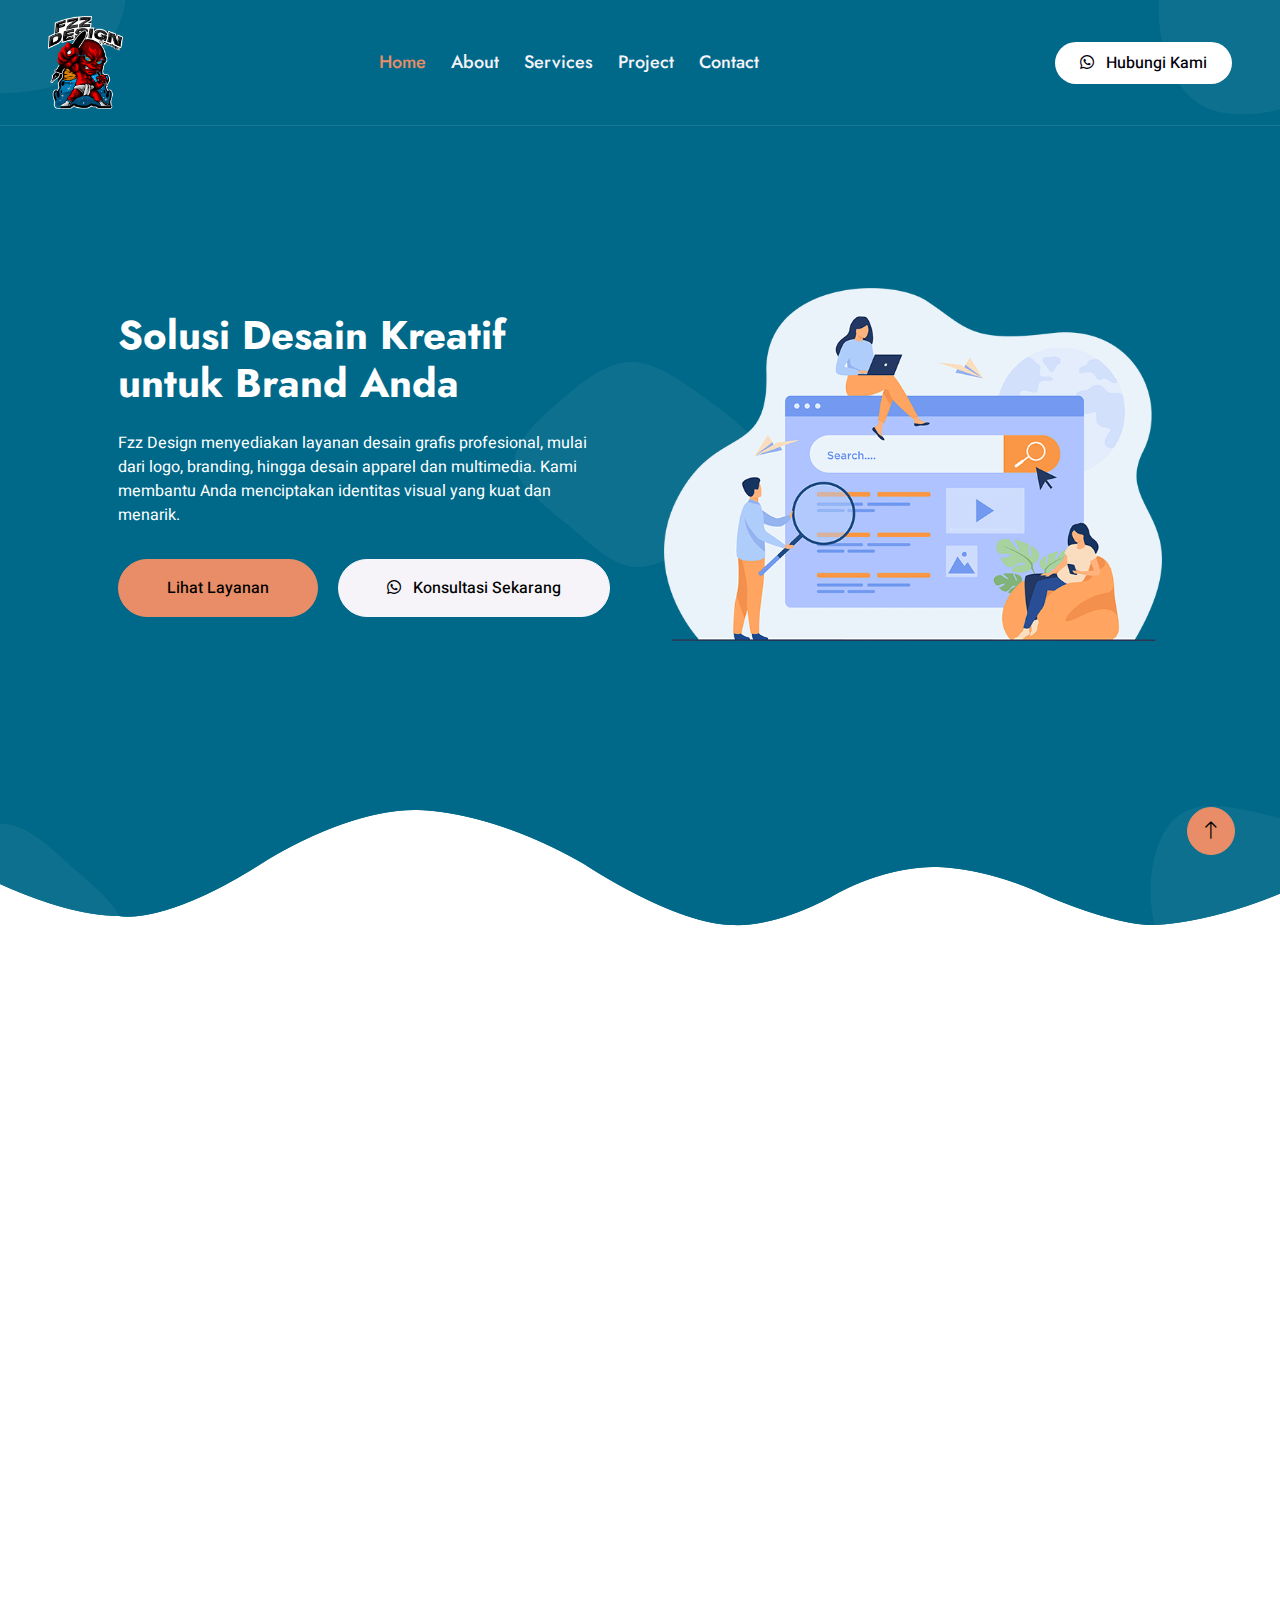
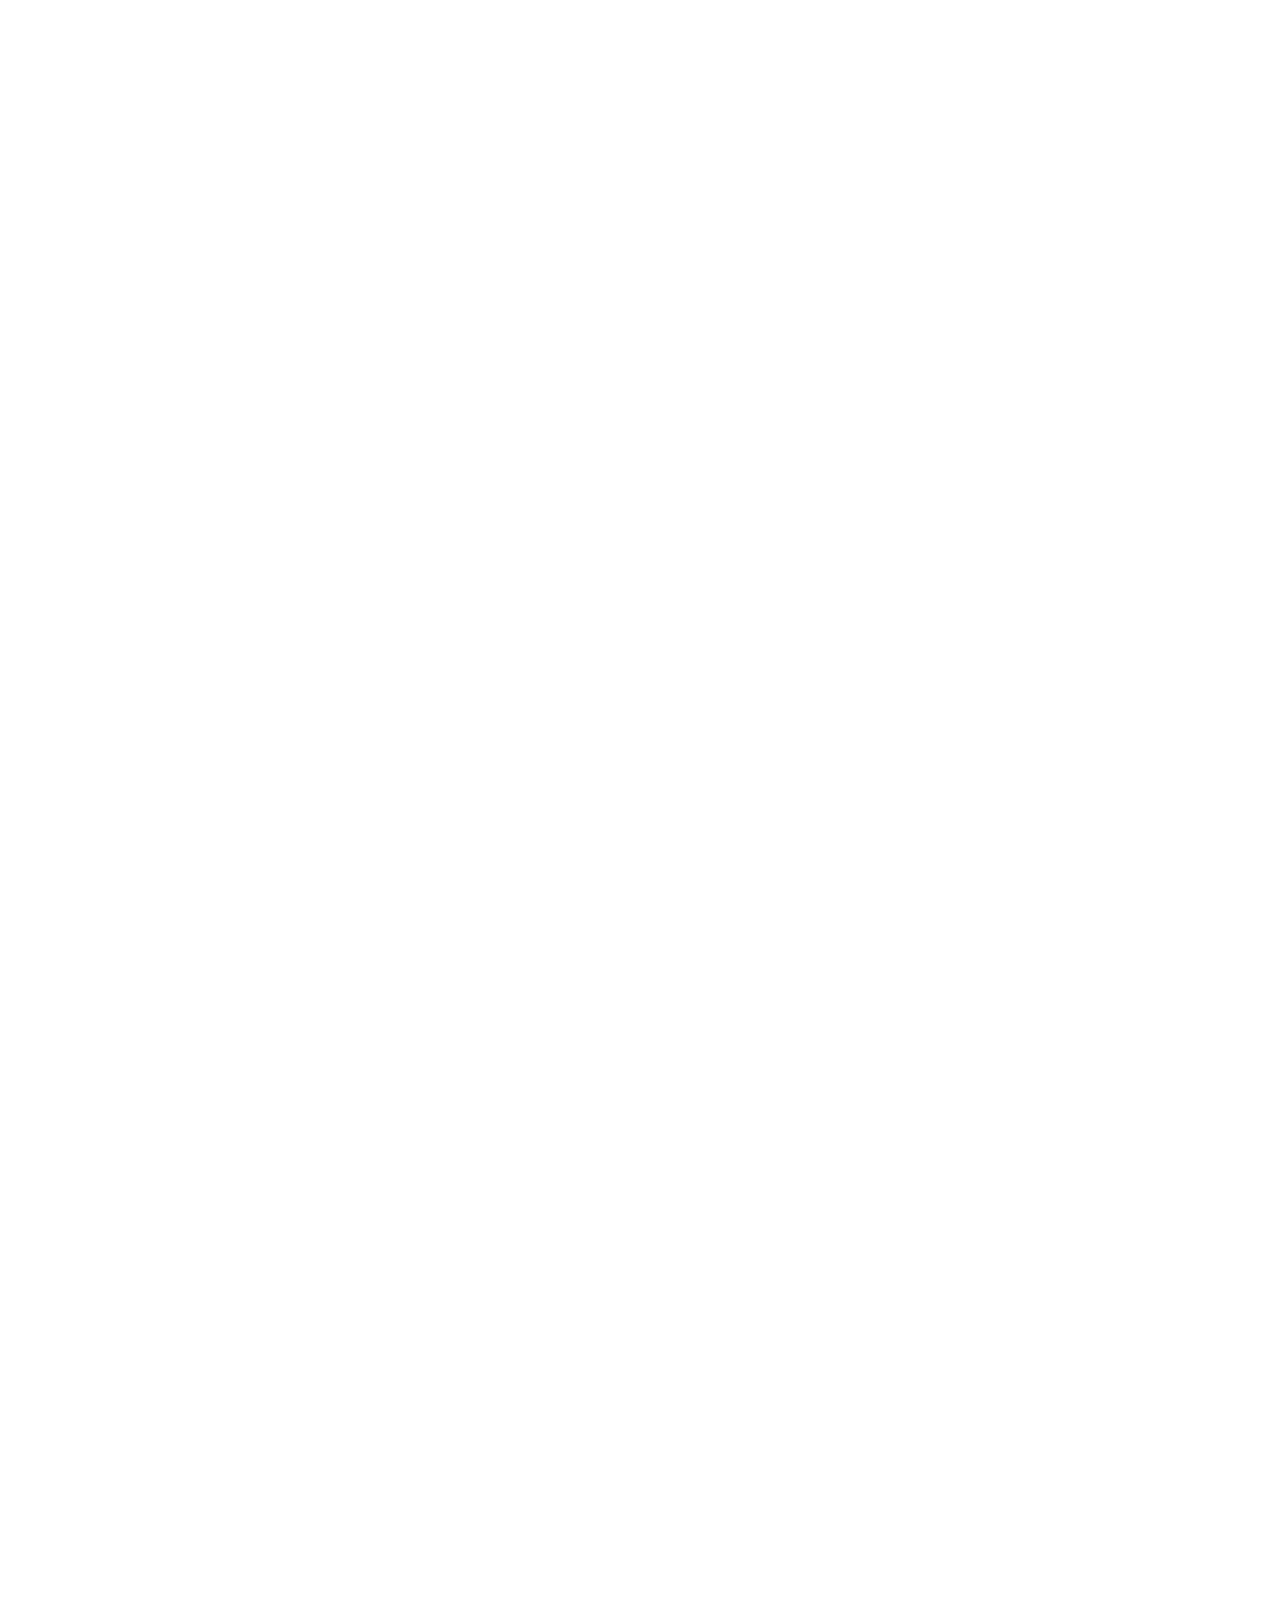
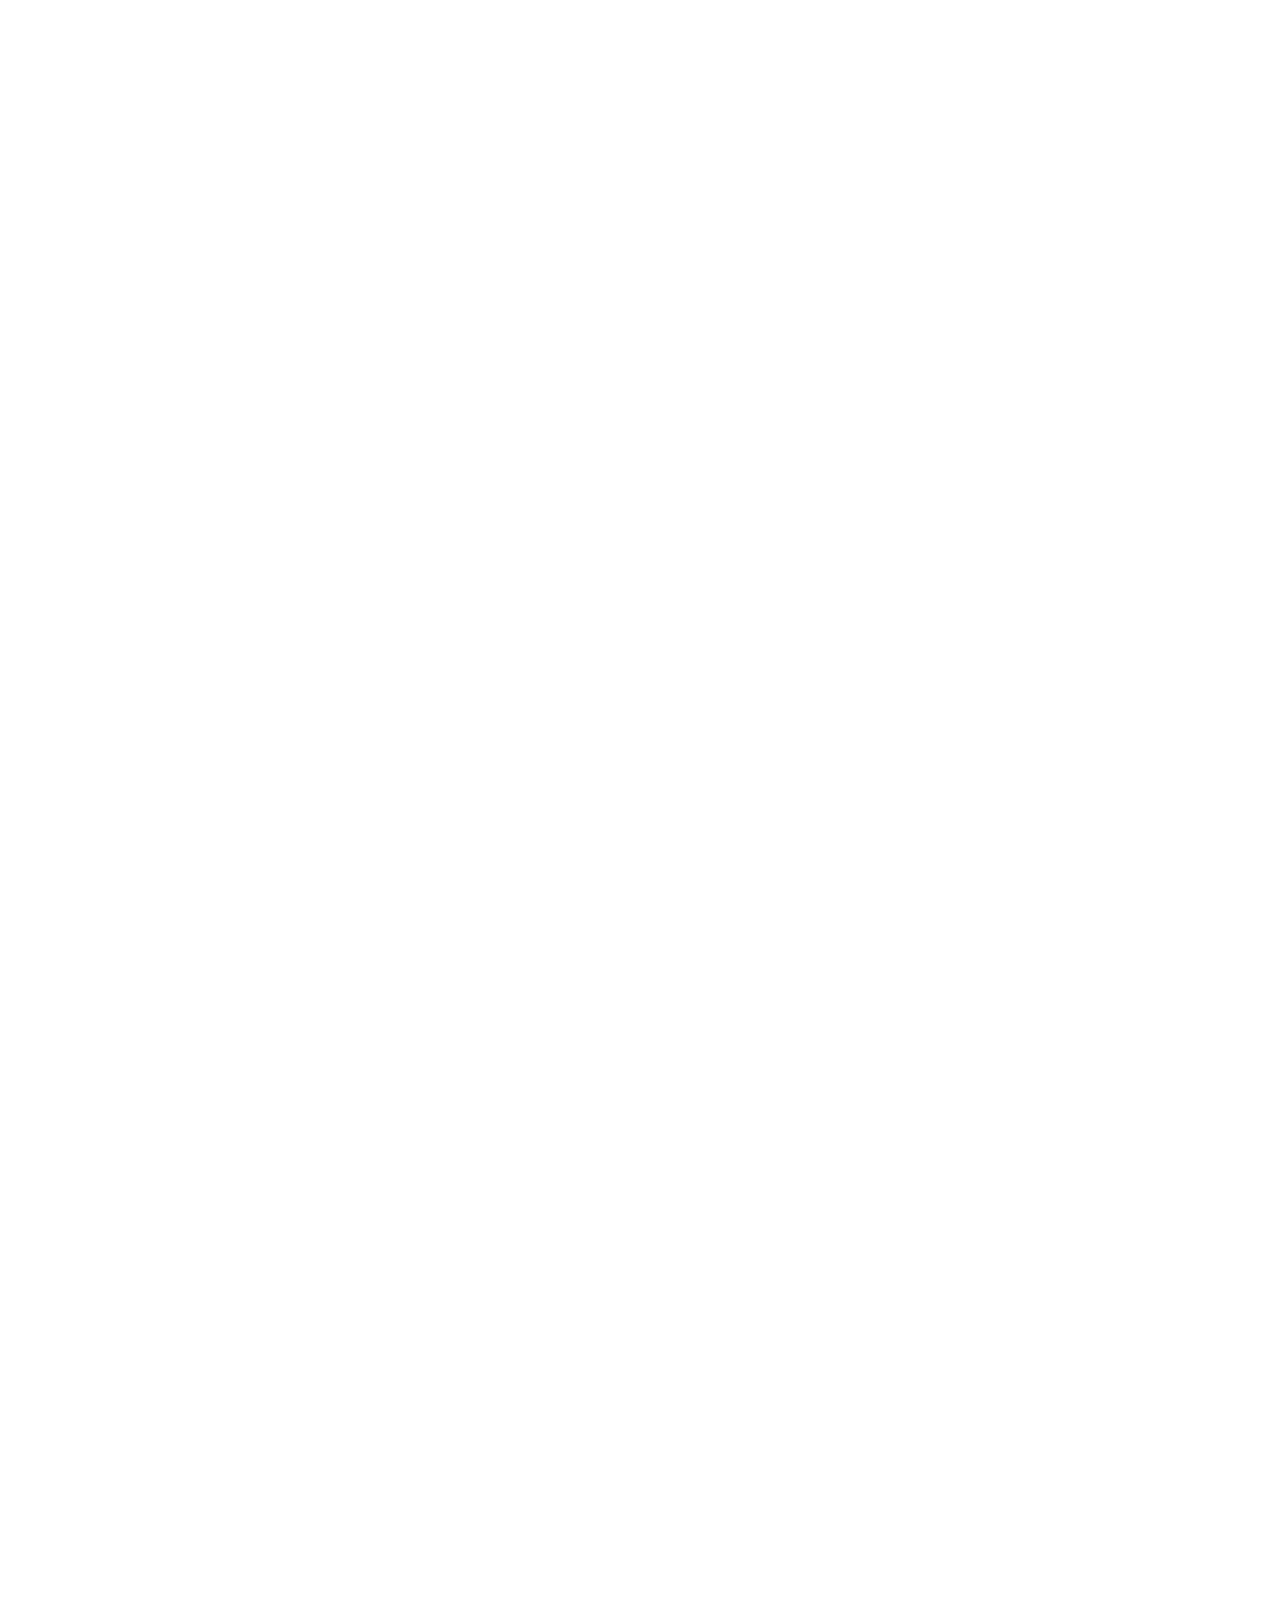
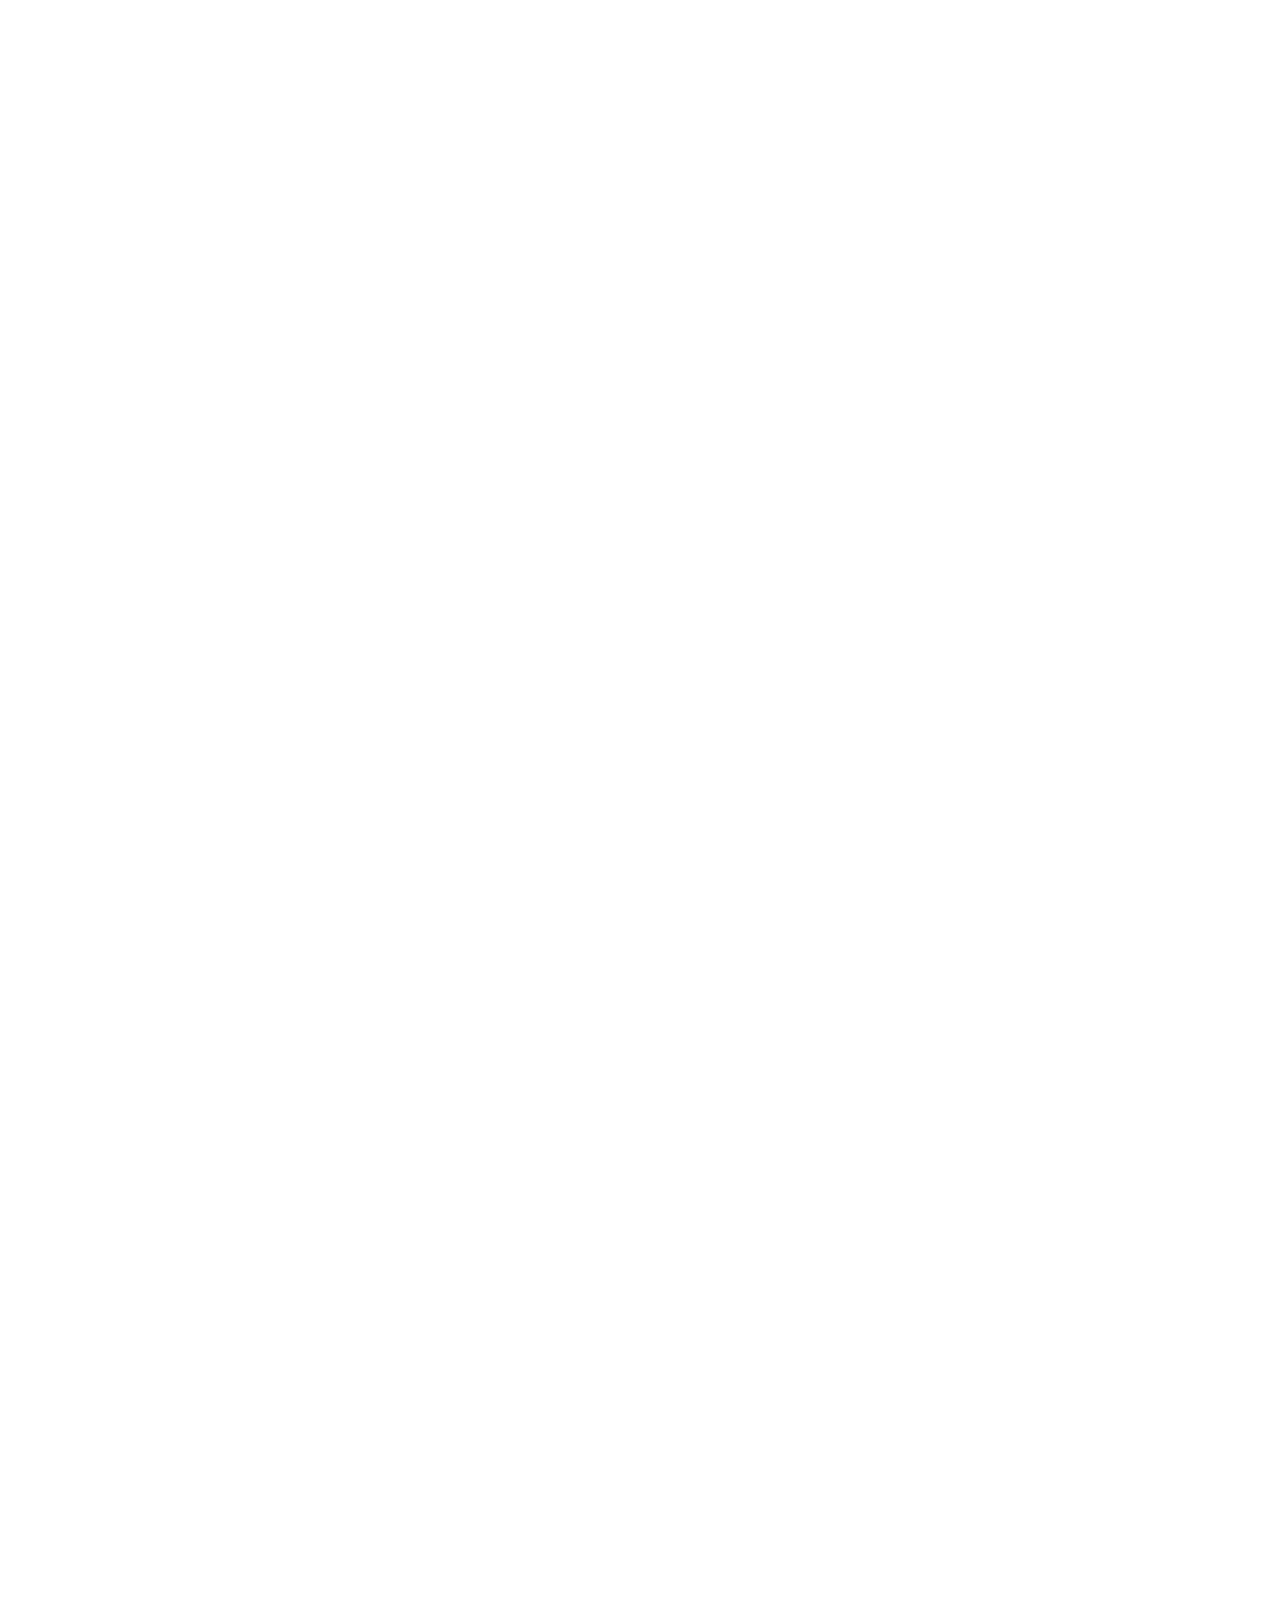
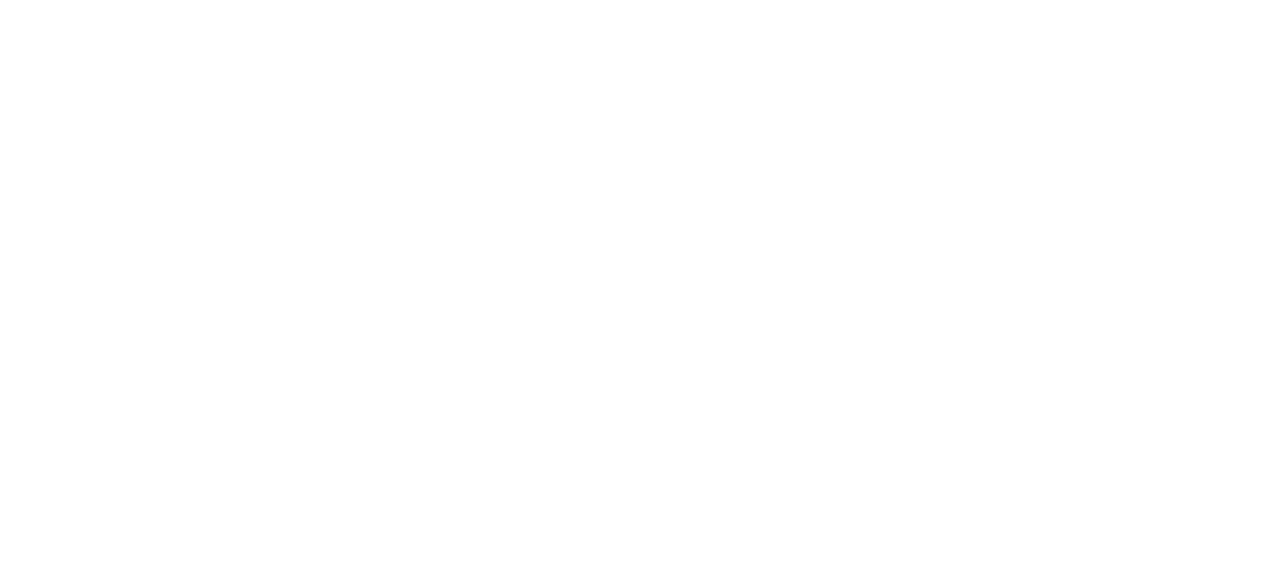
==== commit e8bf1cfb: "add: added favicon" ====
--- a/index.html
+++ b/index.html
@@ -110,9 +110,8 @@
         <nav
           class="navbar navbar-expand-lg navbar-light px-4 px-lg-5 py-3 py-lg-0"
         >
-          <a href="" class="navbar-brand p-0">
-            <h1 class="m-0">Fzz</h1>
-            <!-- <img src="img/logo.png" alt="Logo"> -->
+          <a href="index.html" class="py-3">
+            <img src="img/logo.PNG" alt="logo" width="75" />
           </a>
           <button
             class="navbar-toggler"
@@ -161,7 +160,7 @@
                   Lihat Layanan
                 </a>
                 <a
-                  href="https://wa.me/6281234567890"
+                  href="https://wa.me/6283820151628"
                   class="btn btn-light py-sm-3 px-sm-5 rounded-pill animated slideInRight"
                   target="_blank"
                   rel="noopener noreferrer"
@@ -348,7 +347,7 @@
                 </div>
               </div>
               <a
-                href=""
+                href="https://wa.me/6283820151628"
                 class="btn btn-primary py-sm-3 px-sm-5 rounded-pill mt-3"
                 ><i class="fab fa-whatsapp me-2"></i> Dapatkan Penawaran</a
               >
@@ -1016,8 +1015,10 @@
           <div class="copyright">
             <div class="row">
               <div class="col-md-6 text-center text-md-start mb-3 mb-md-0">
-                &copy; <a class="border-bottom" href="#">fzzdsgn.my.id</a>, All
-                Right Reserved.
+                &copy;
+                <a class="border-bottom" href="https://www.fzzdsgn.my.id/"
+                  >fzzdsgn.my.id</a
+                >, All Right Reserved.
 
                 <!--/*** This template is free as long as you keep the footer author’s credit link/attribution link/backlink. If you'd like to use the template without the footer author’s credit link/attribution link/backlink, you can purchase the Credit Removal License from "https://htmlcodex.com/credit-removal". Thank you for your support. ***/-->
                 Designed By
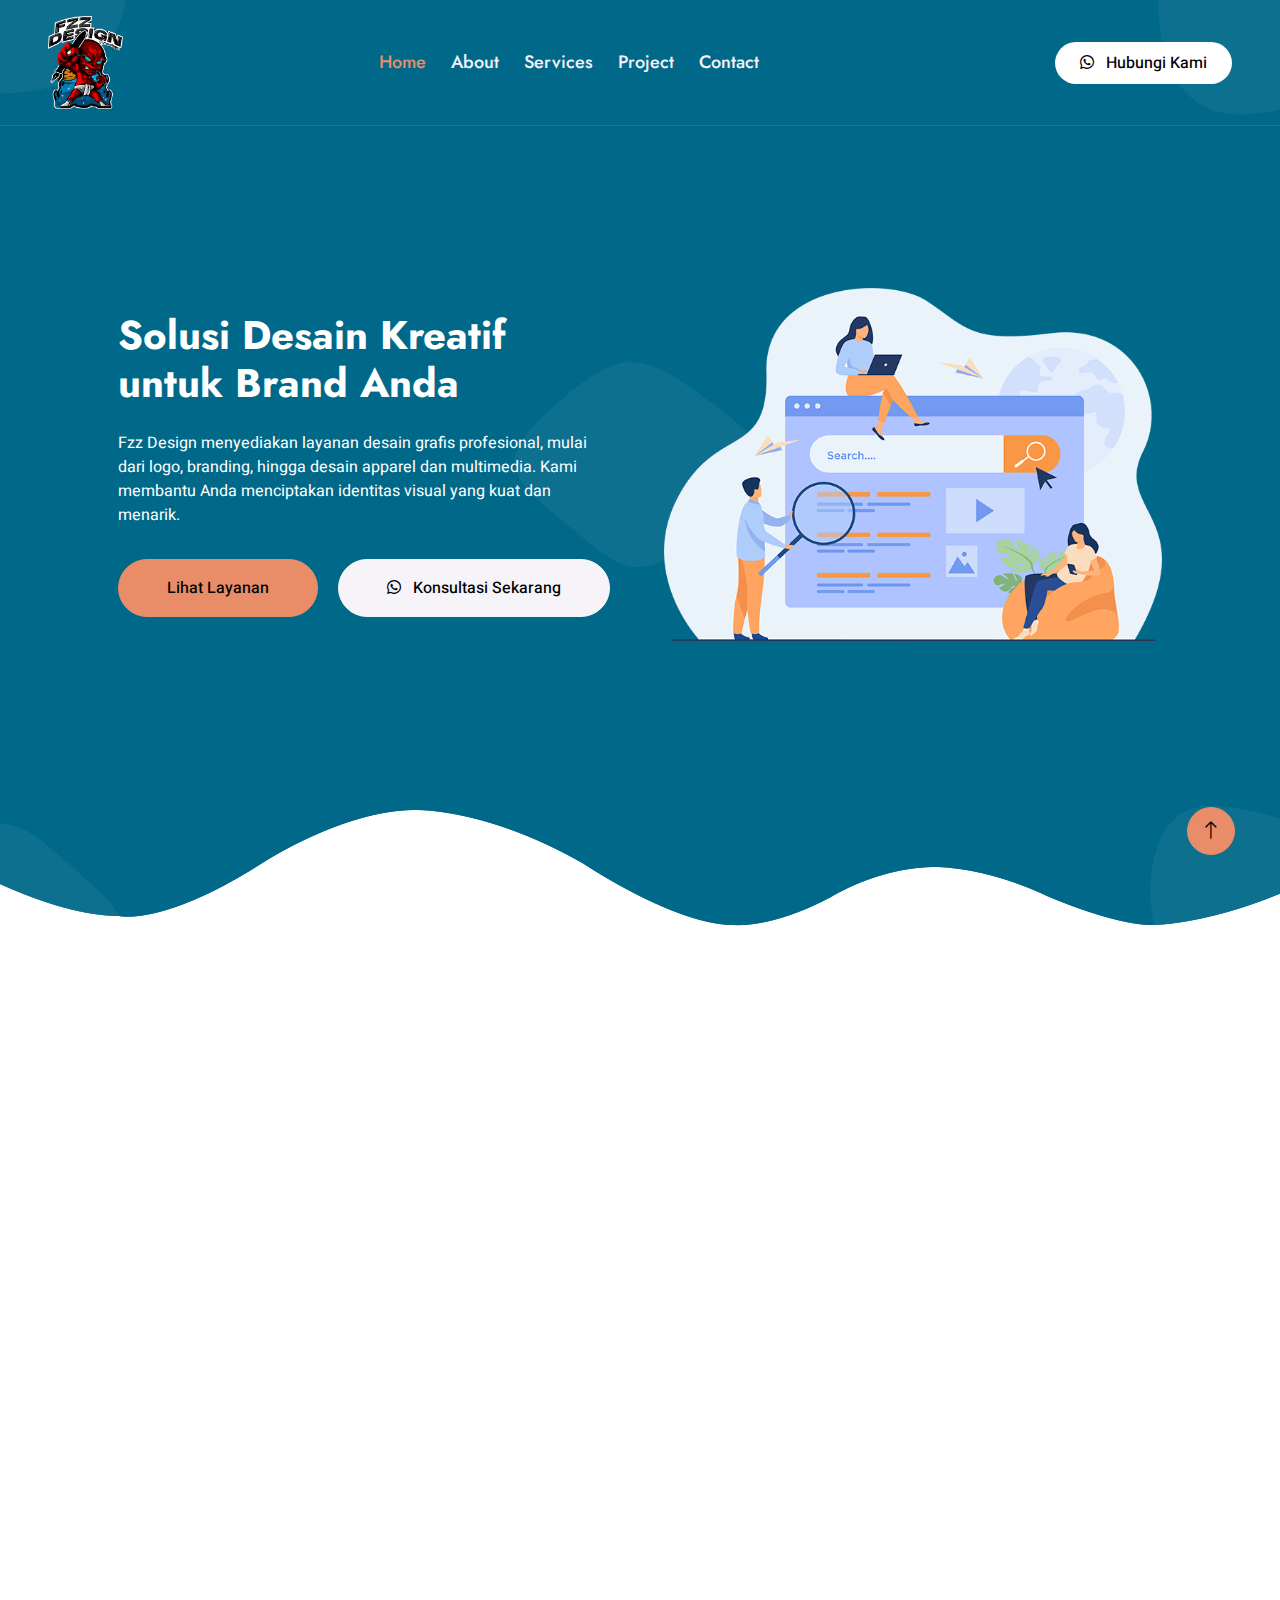
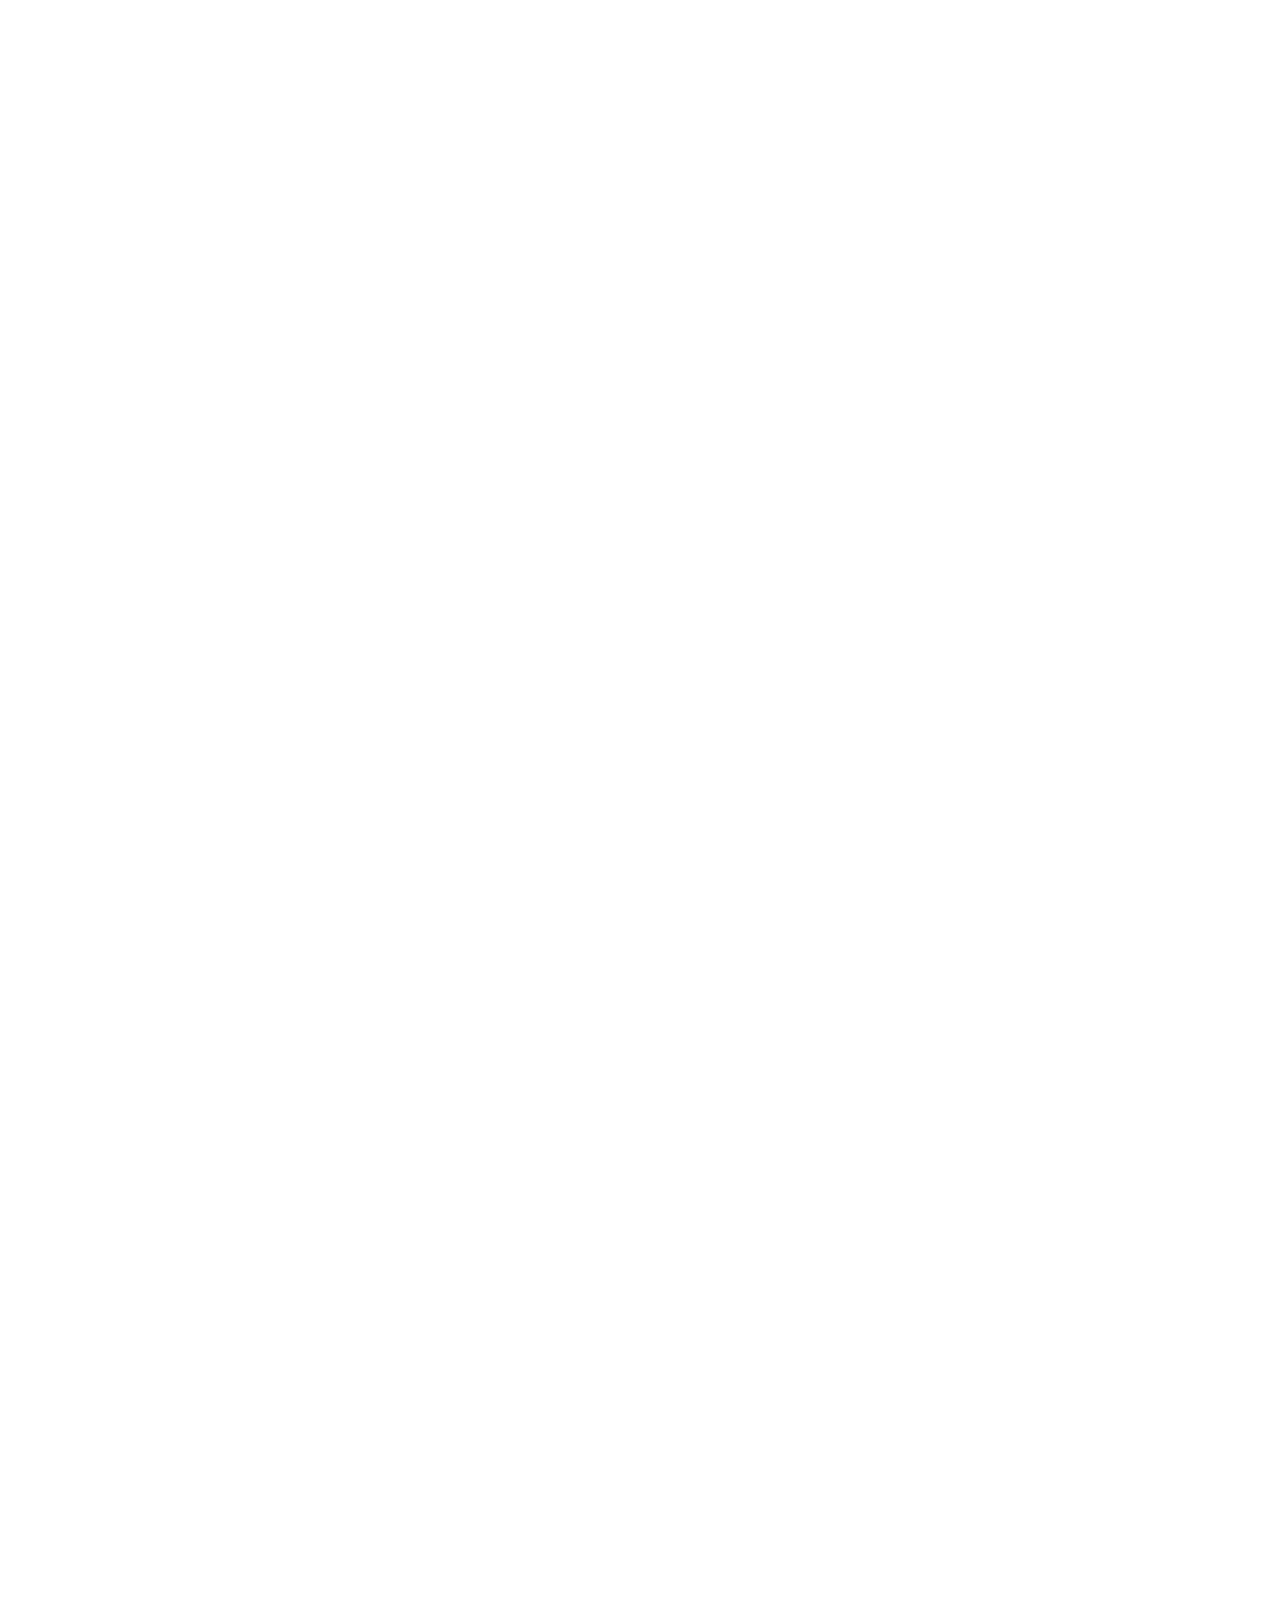
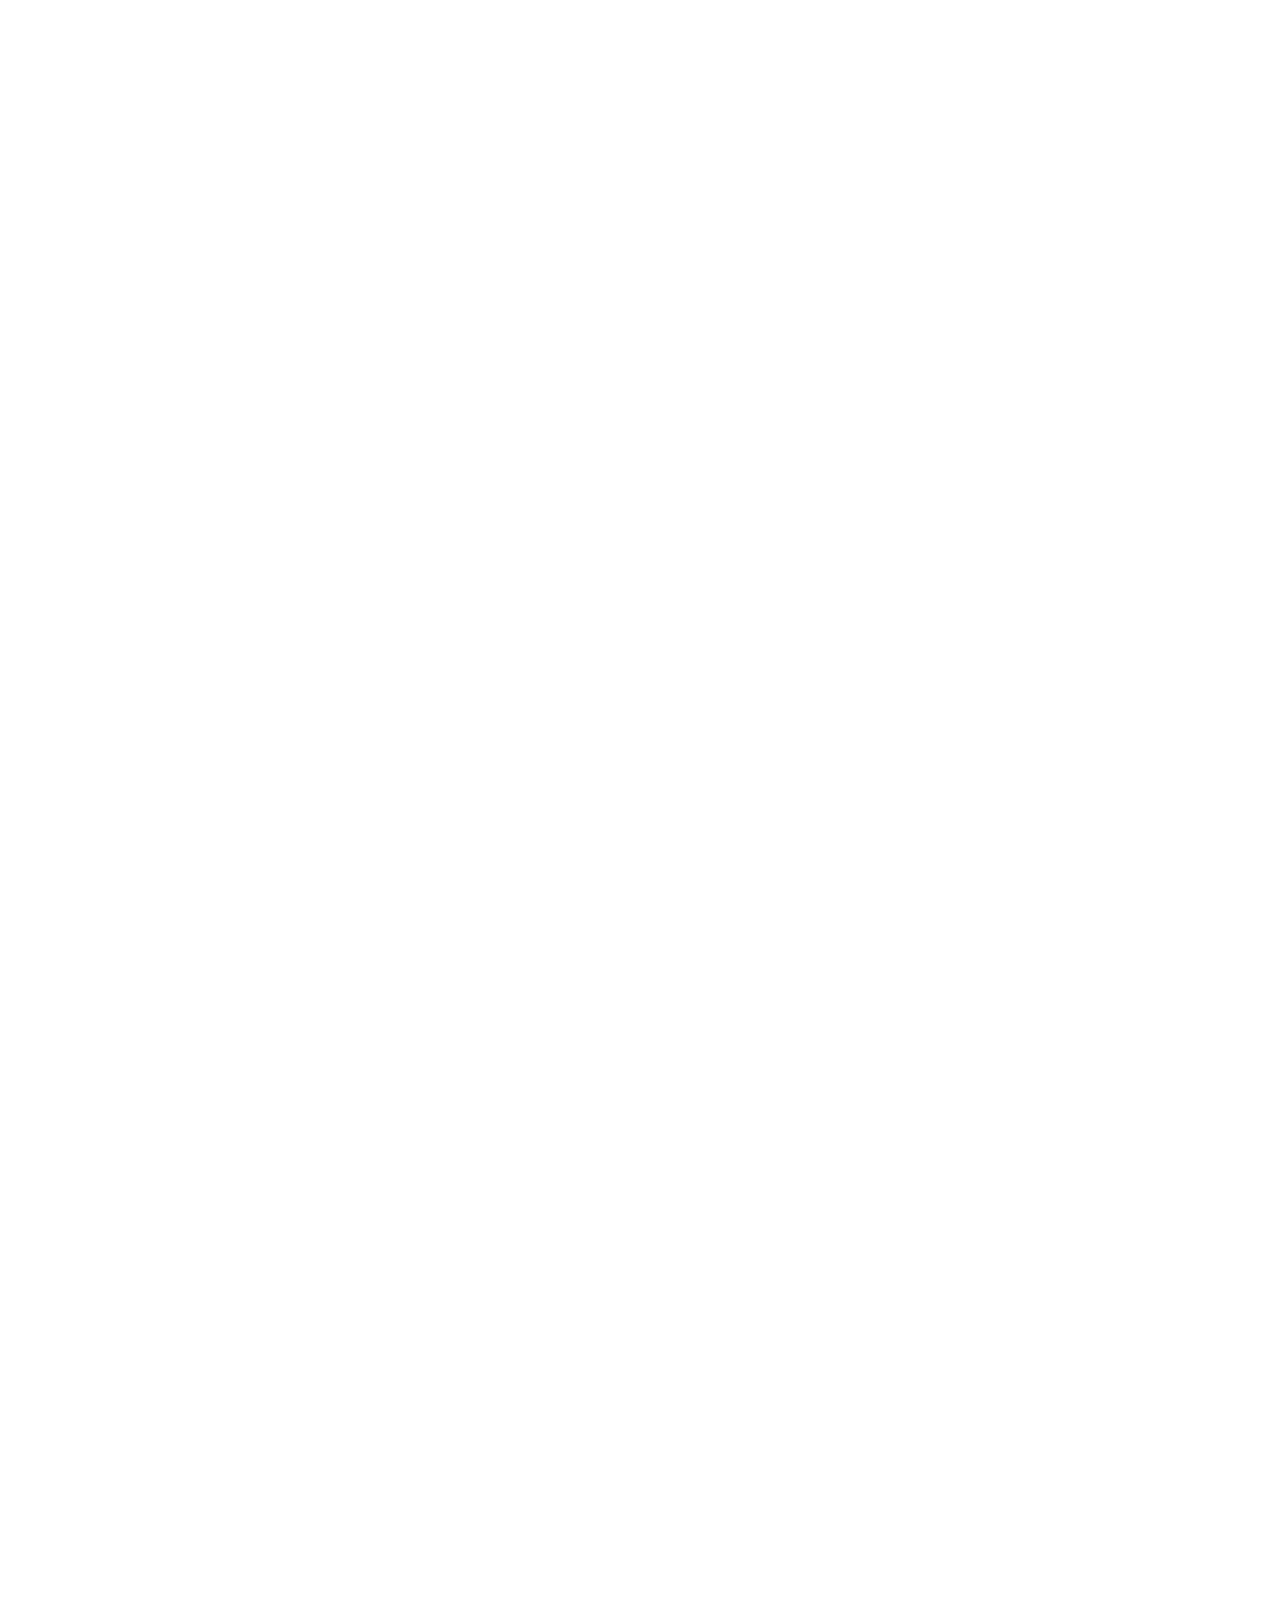
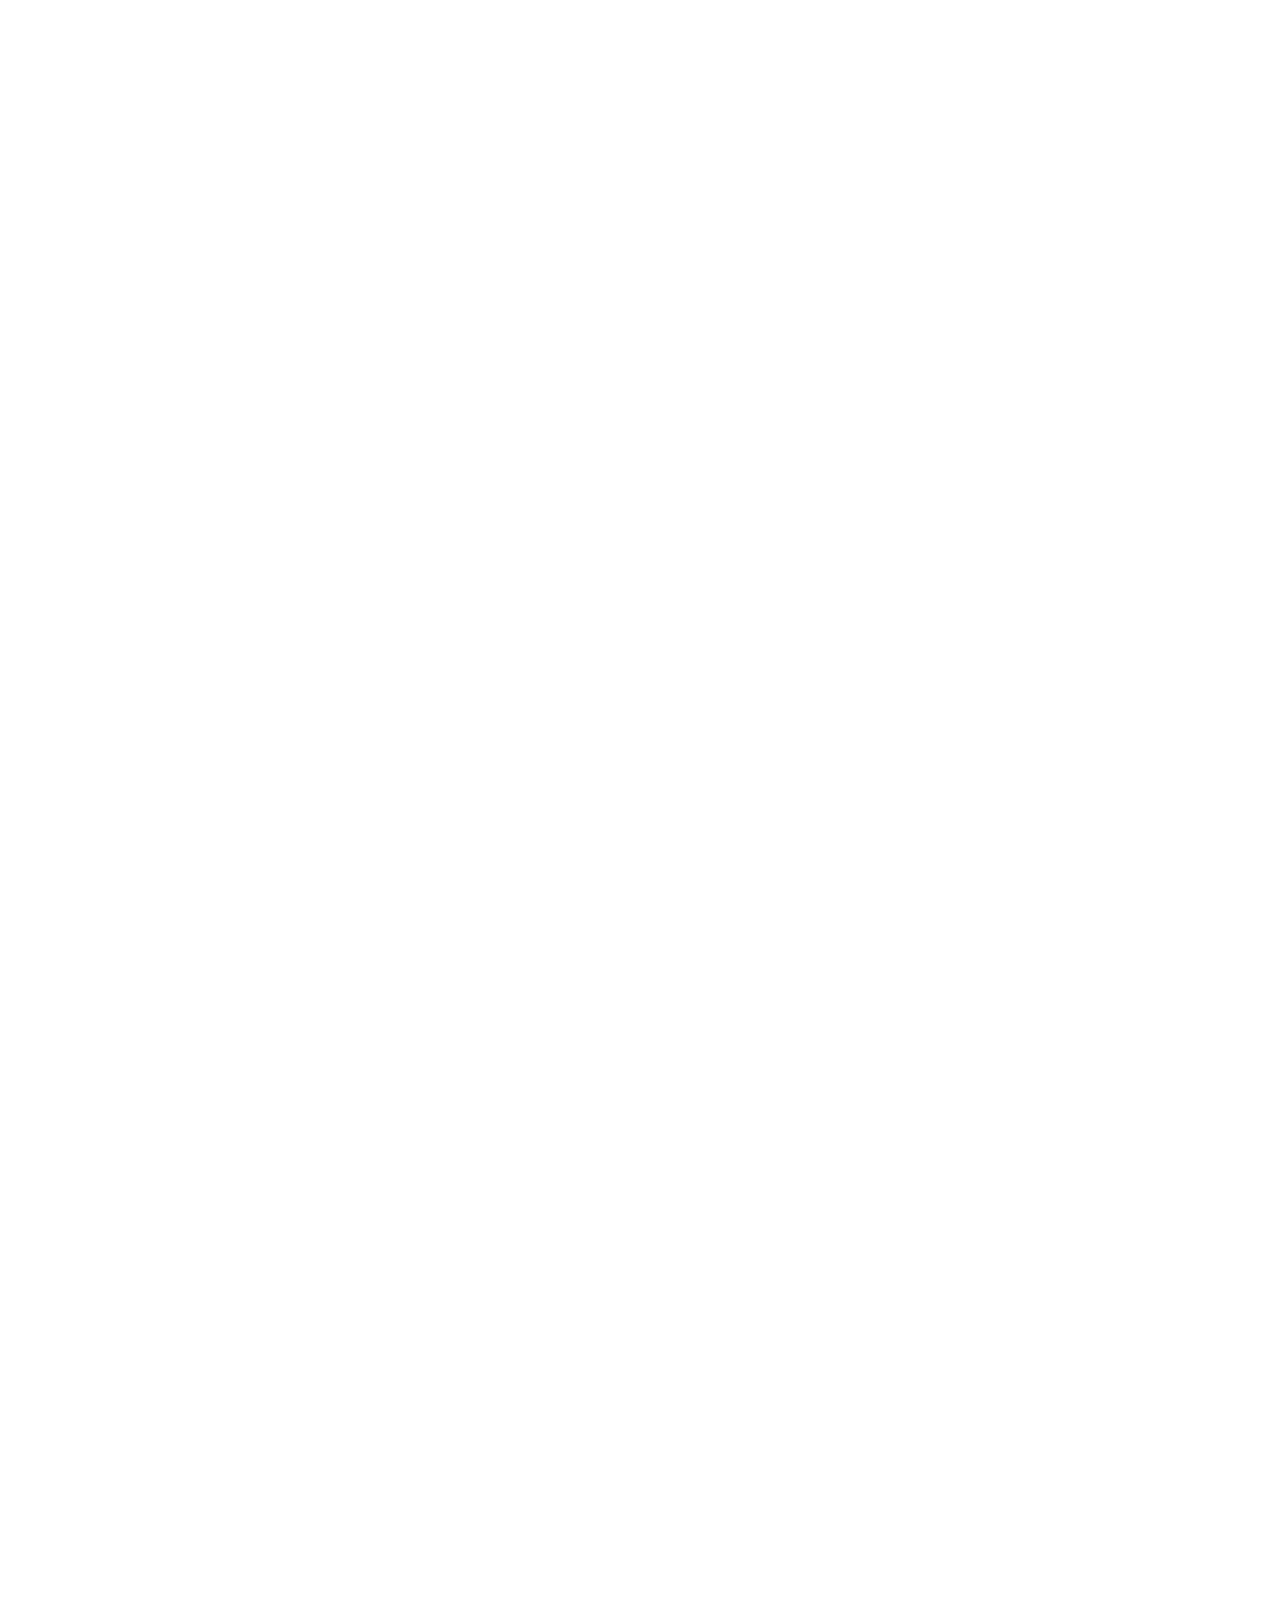
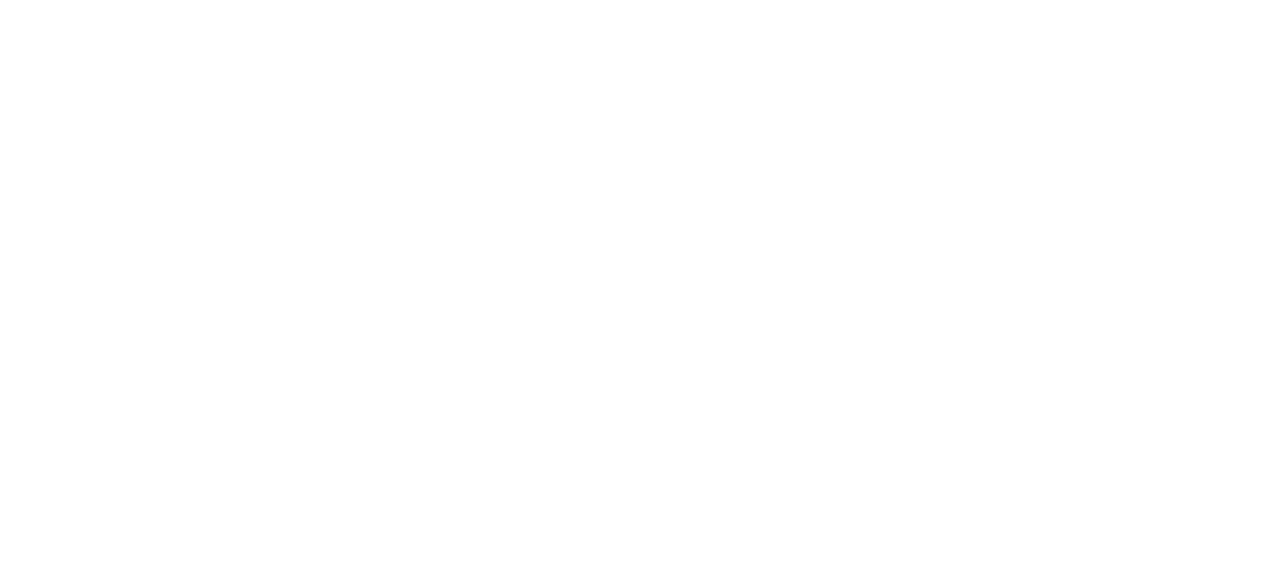
==== commit 5ad9de4f: "add: added favicon" ====
--- a/index.html
+++ b/index.html
@@ -43,7 +43,7 @@
     <!-- Ganti dengan path gambar yang sesuai -->
 
     <!-- Favicon -->
-    <link href="img/favicon.ico" rel="icon" type="image/x-icon" />
+    <link href="img/favicon/favicon.ico" rel="icon" type="image/x-icon" />
 
     <!-- Google Web Fonts -->
     <link rel="preconnect" href="https://fonts.googleapis.com" />
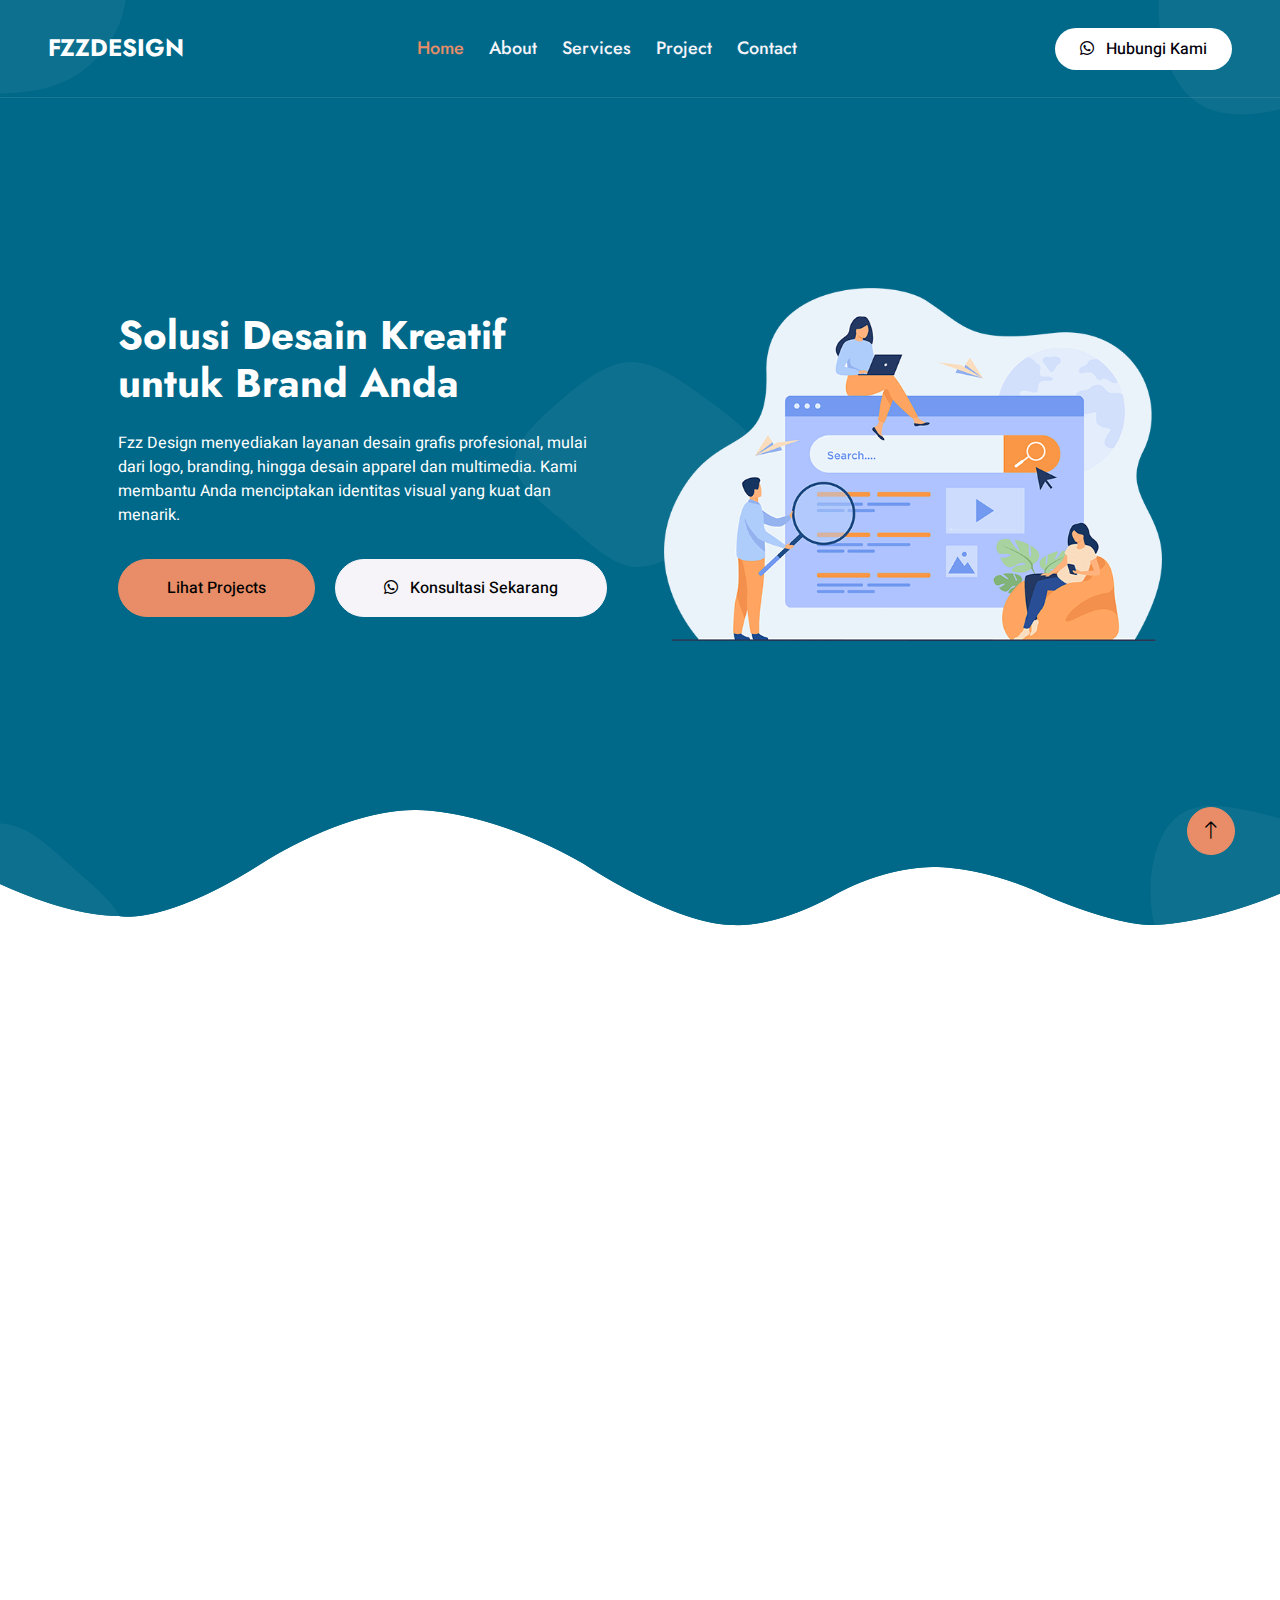
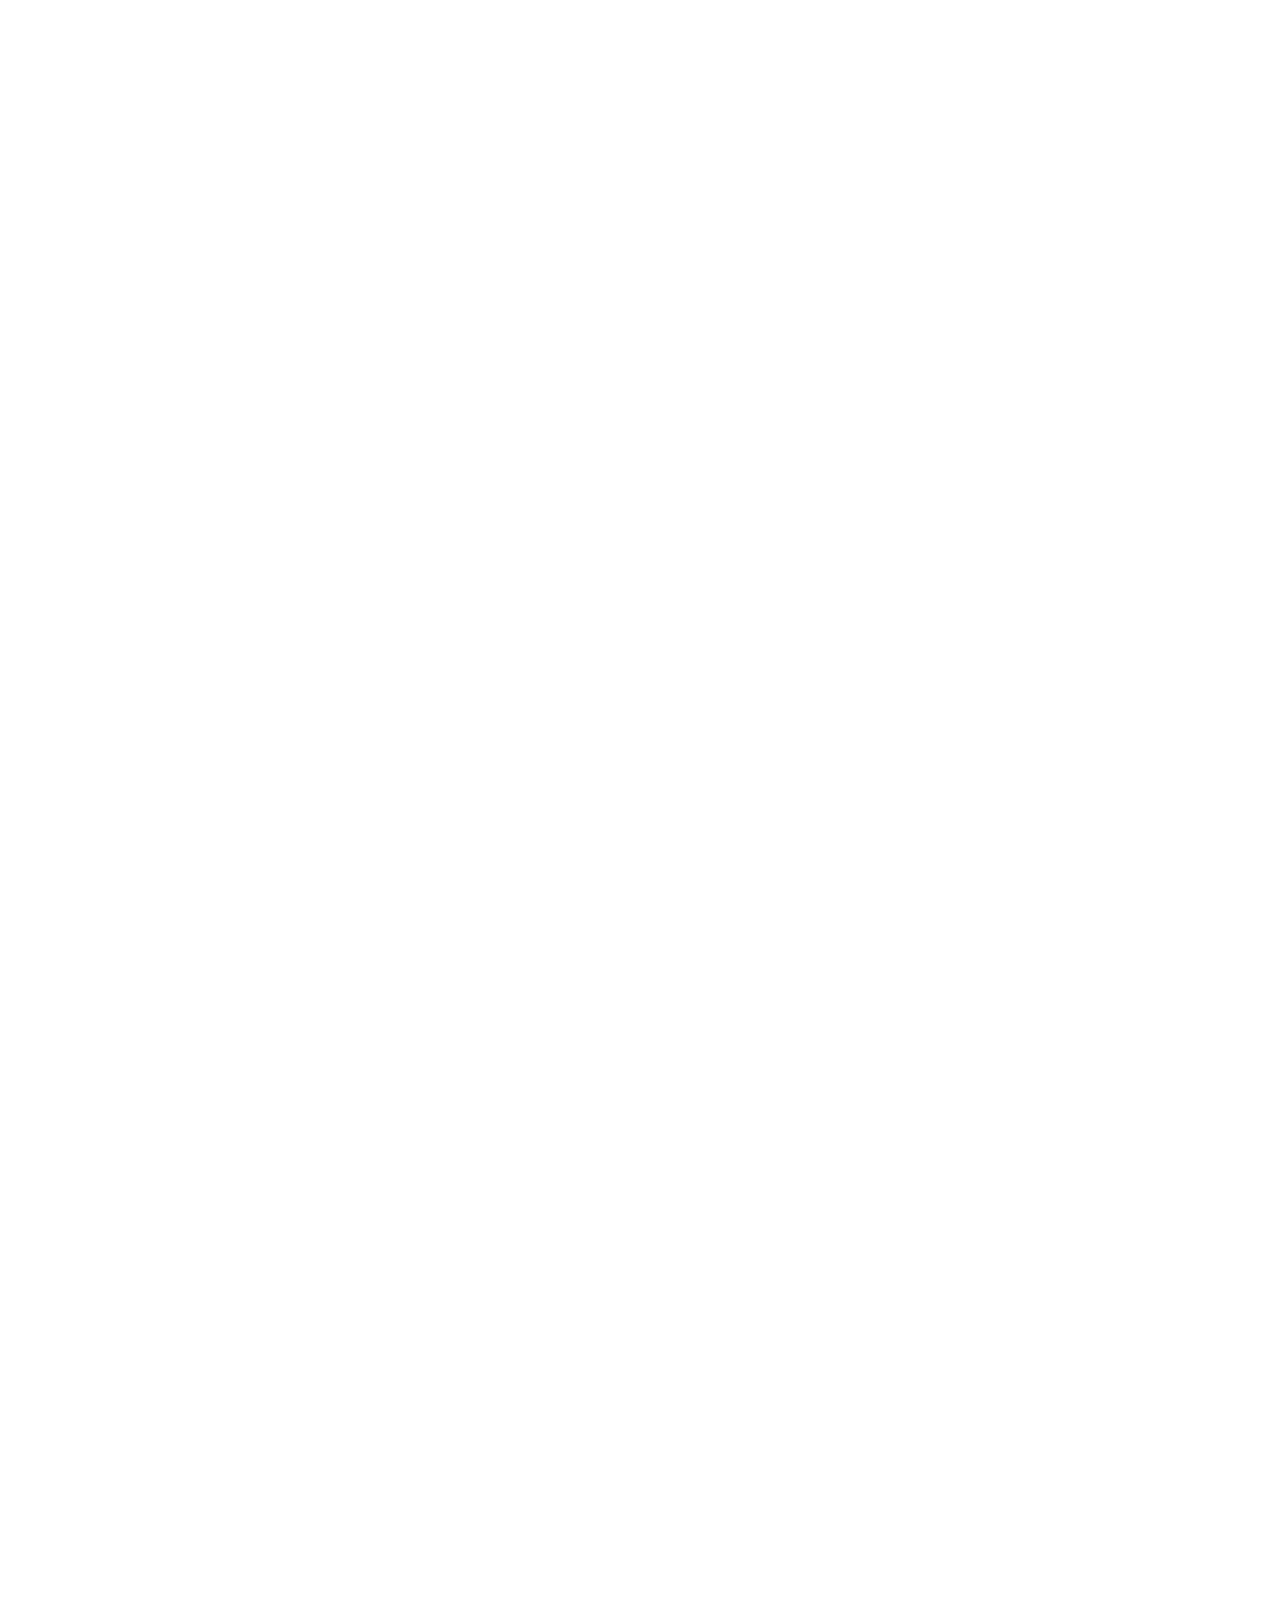
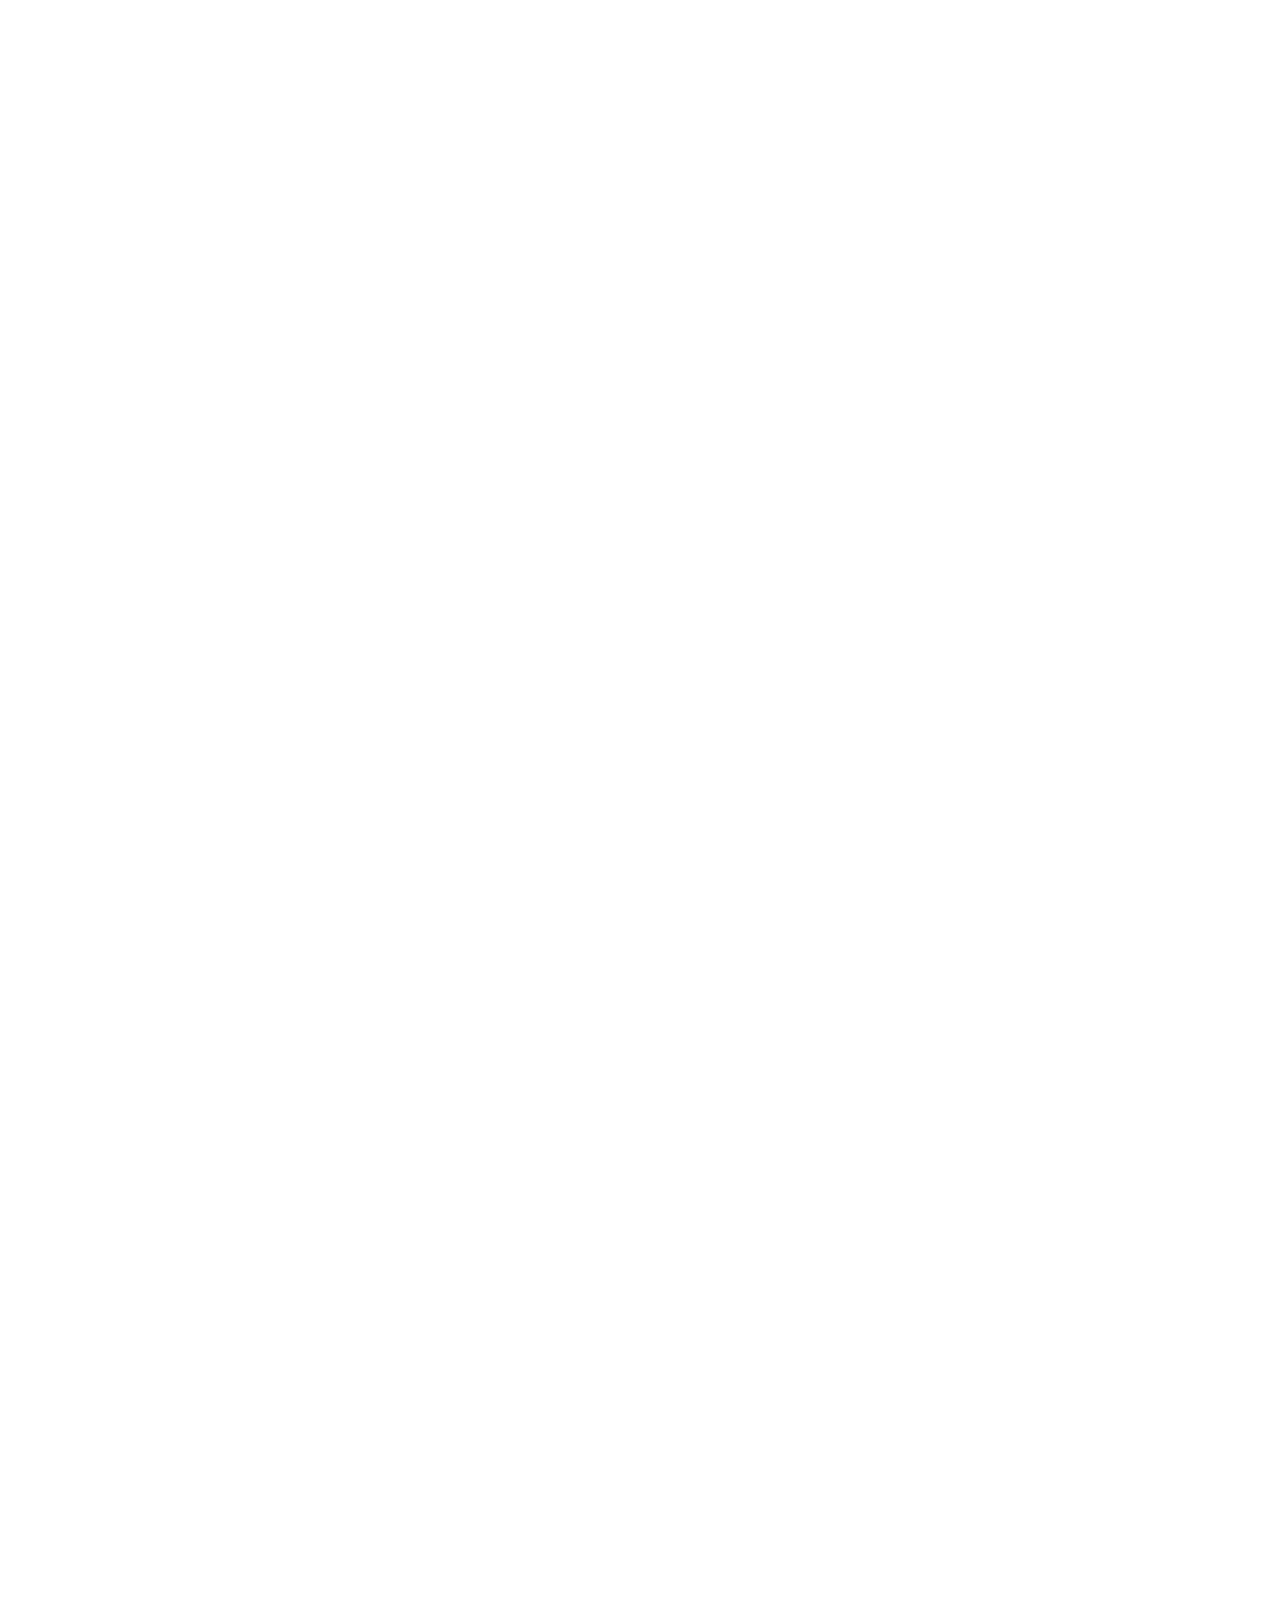
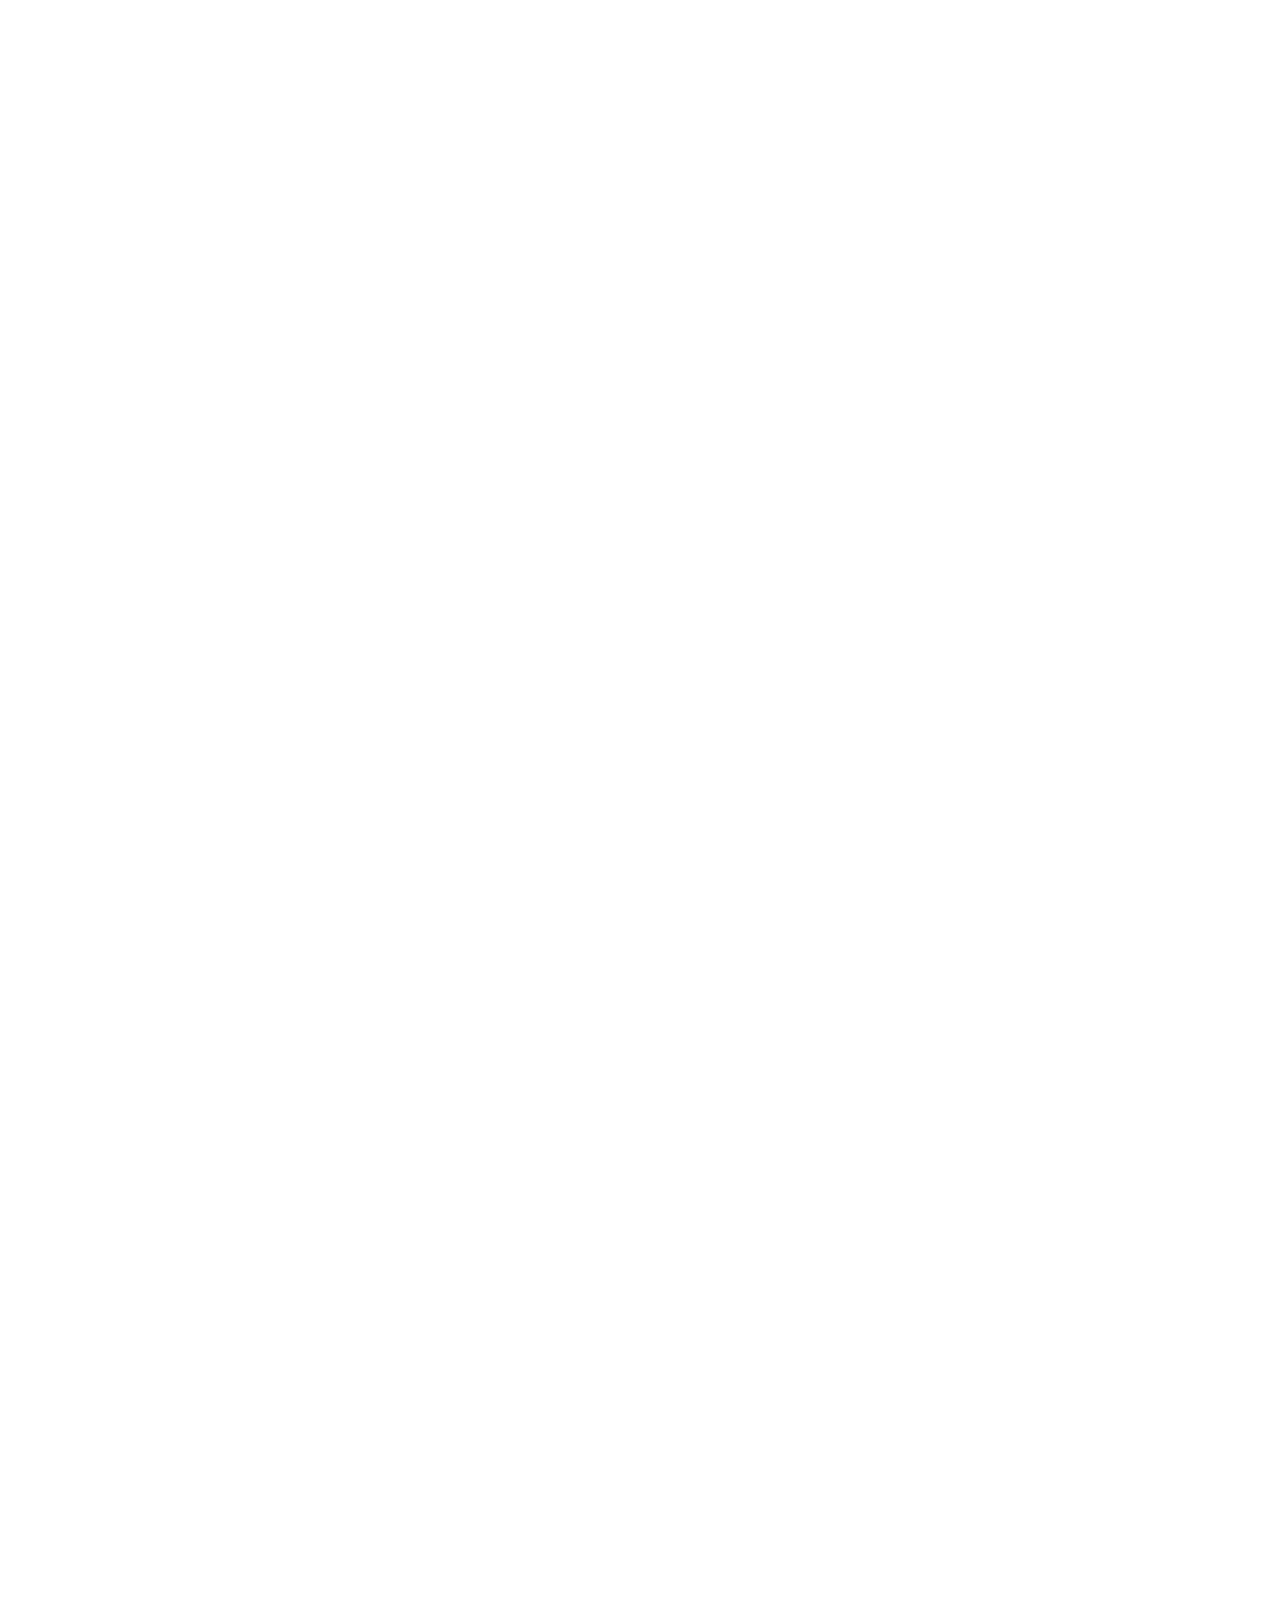
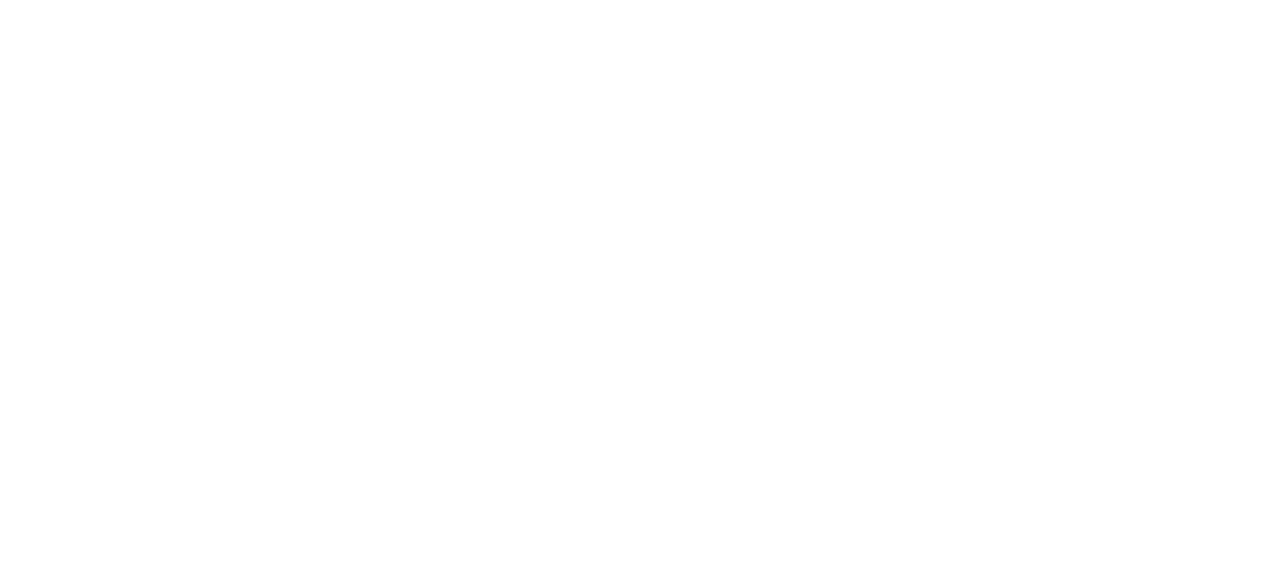
==== commit 556f6de1: "update: changed logo navbar to font logo" ====
--- a/index.html
+++ b/index.html
@@ -110,8 +110,8 @@
         <nav
           class="navbar navbar-expand-lg navbar-light px-4 px-lg-5 py-3 py-lg-0"
         >
-          <a href="index.html" class="py-3">
-            <img src="img/logo.PNG" alt="logo" width="75" />
+          <a href="index.html" class="navbar-brand p-0">
+            <h1 class="m-0">FZZDESIGN</h1>
           </a>
           <button
             class="navbar-toggler"
@@ -154,10 +154,10 @@
                   yang kuat dan menarik.
                 </p>
                 <a
-                  href="#feature"
+                  href="#projects"
                   class="btn btn-secondary py-sm-3 px-sm-5 rounded-pill me-3 animated slideInLeft"
                 >
-                  Lihat Layanan
+                  Lihat Projects
                 </a>
                 <a
                   href="https://wa.me/6283820151628"
@@ -182,7 +182,7 @@
       <!-- Navbar & Hero End -->
 
       <!-- Feature Start -->
-      <div class="container-xxl py-5" id="feature">
+      <div class="container-xxl py-5">
         <div class="container py-5 px-lg-5">
           <div class="row g-4">
             <!-- Desain Logo & Branding -->
@@ -416,7 +416,7 @@
       <!-- Facts End -->
 
       <!-- Projects Start -->
-      <div class="container-xxl py-5">
+      <div class="container-xxl py-5" id="projects">
         <div class="container py-5 px-lg-5">
           <div class="wow fadeInUp" data-wow-delay="0.1s">
             <p class="section-title text-secondary justify-content-center">
--- a/css/style.css
+++ b/css/style.css
@@ -118,6 +118,7 @@
 
 .navbar-light .navbar-brand h1 {
   color: #ffffff;
+  font-size: larger;
 }
 
 .navbar-light .navbar-brand img {
